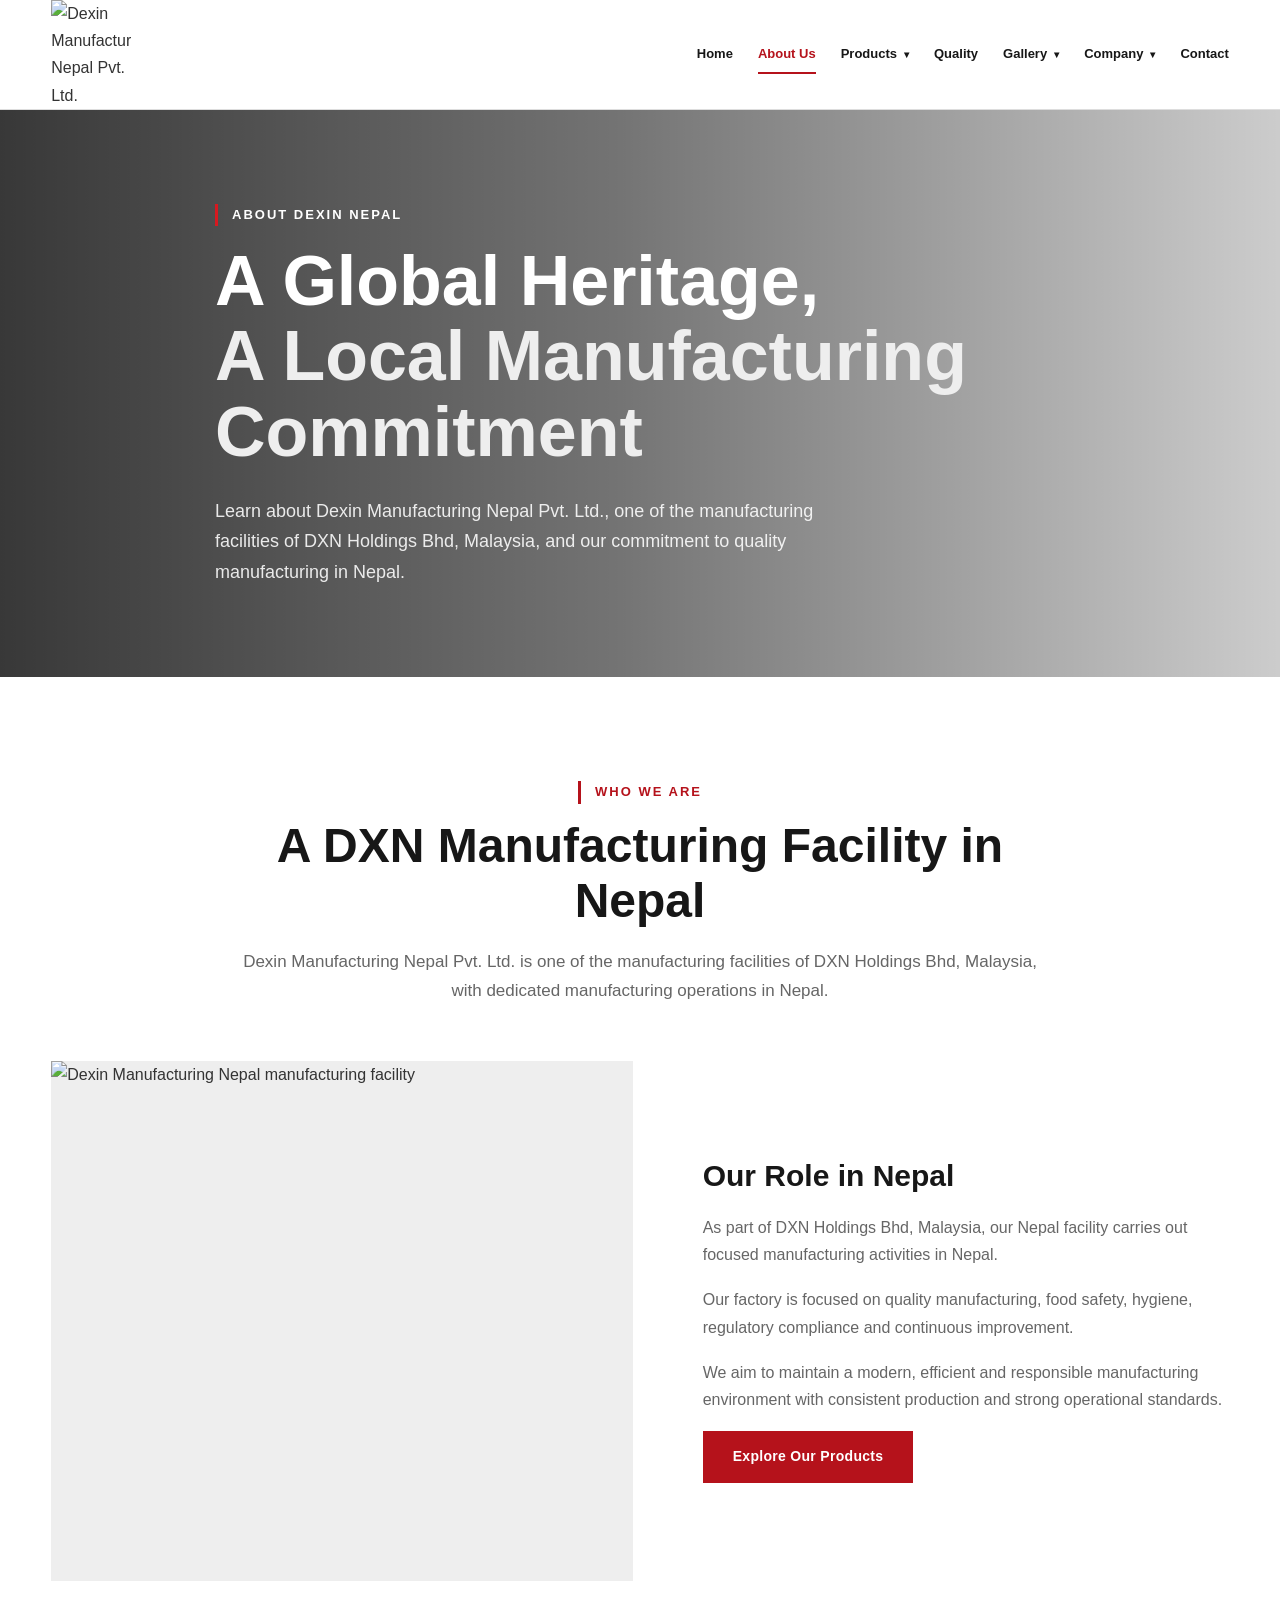
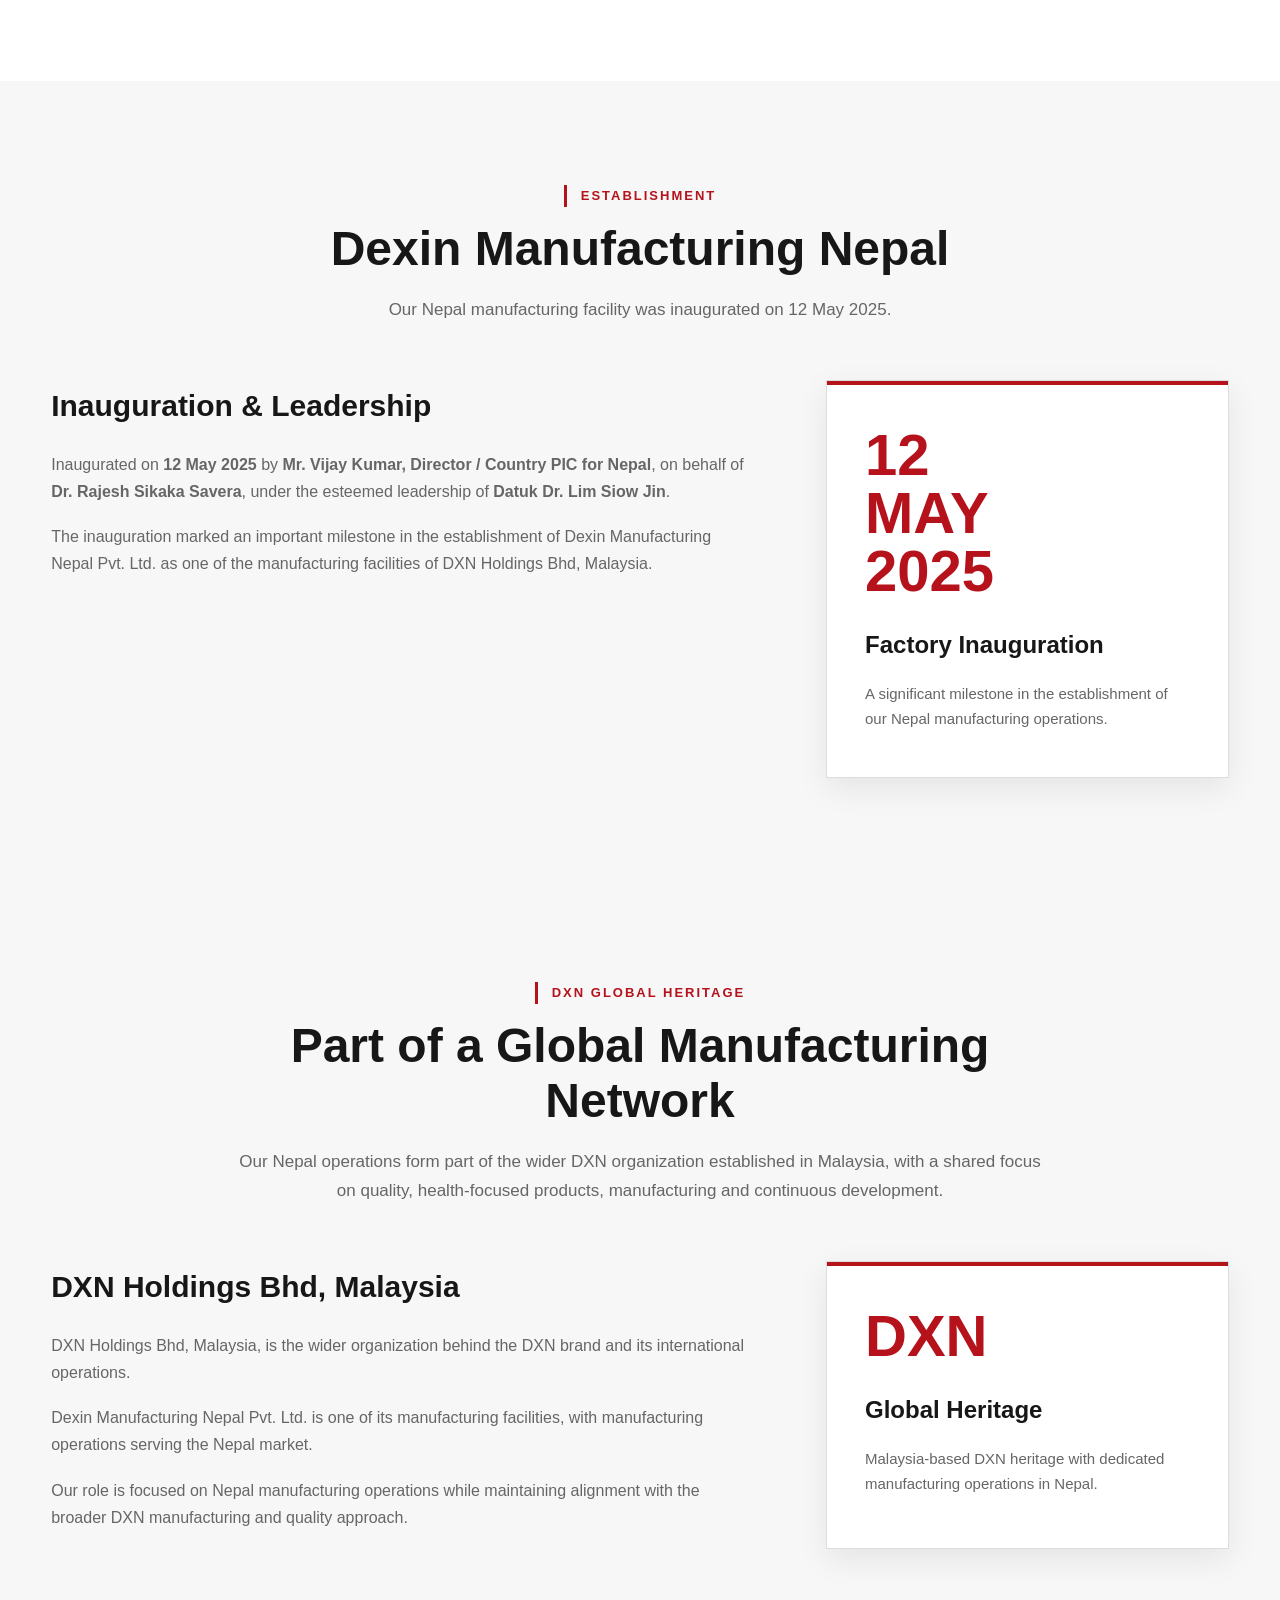
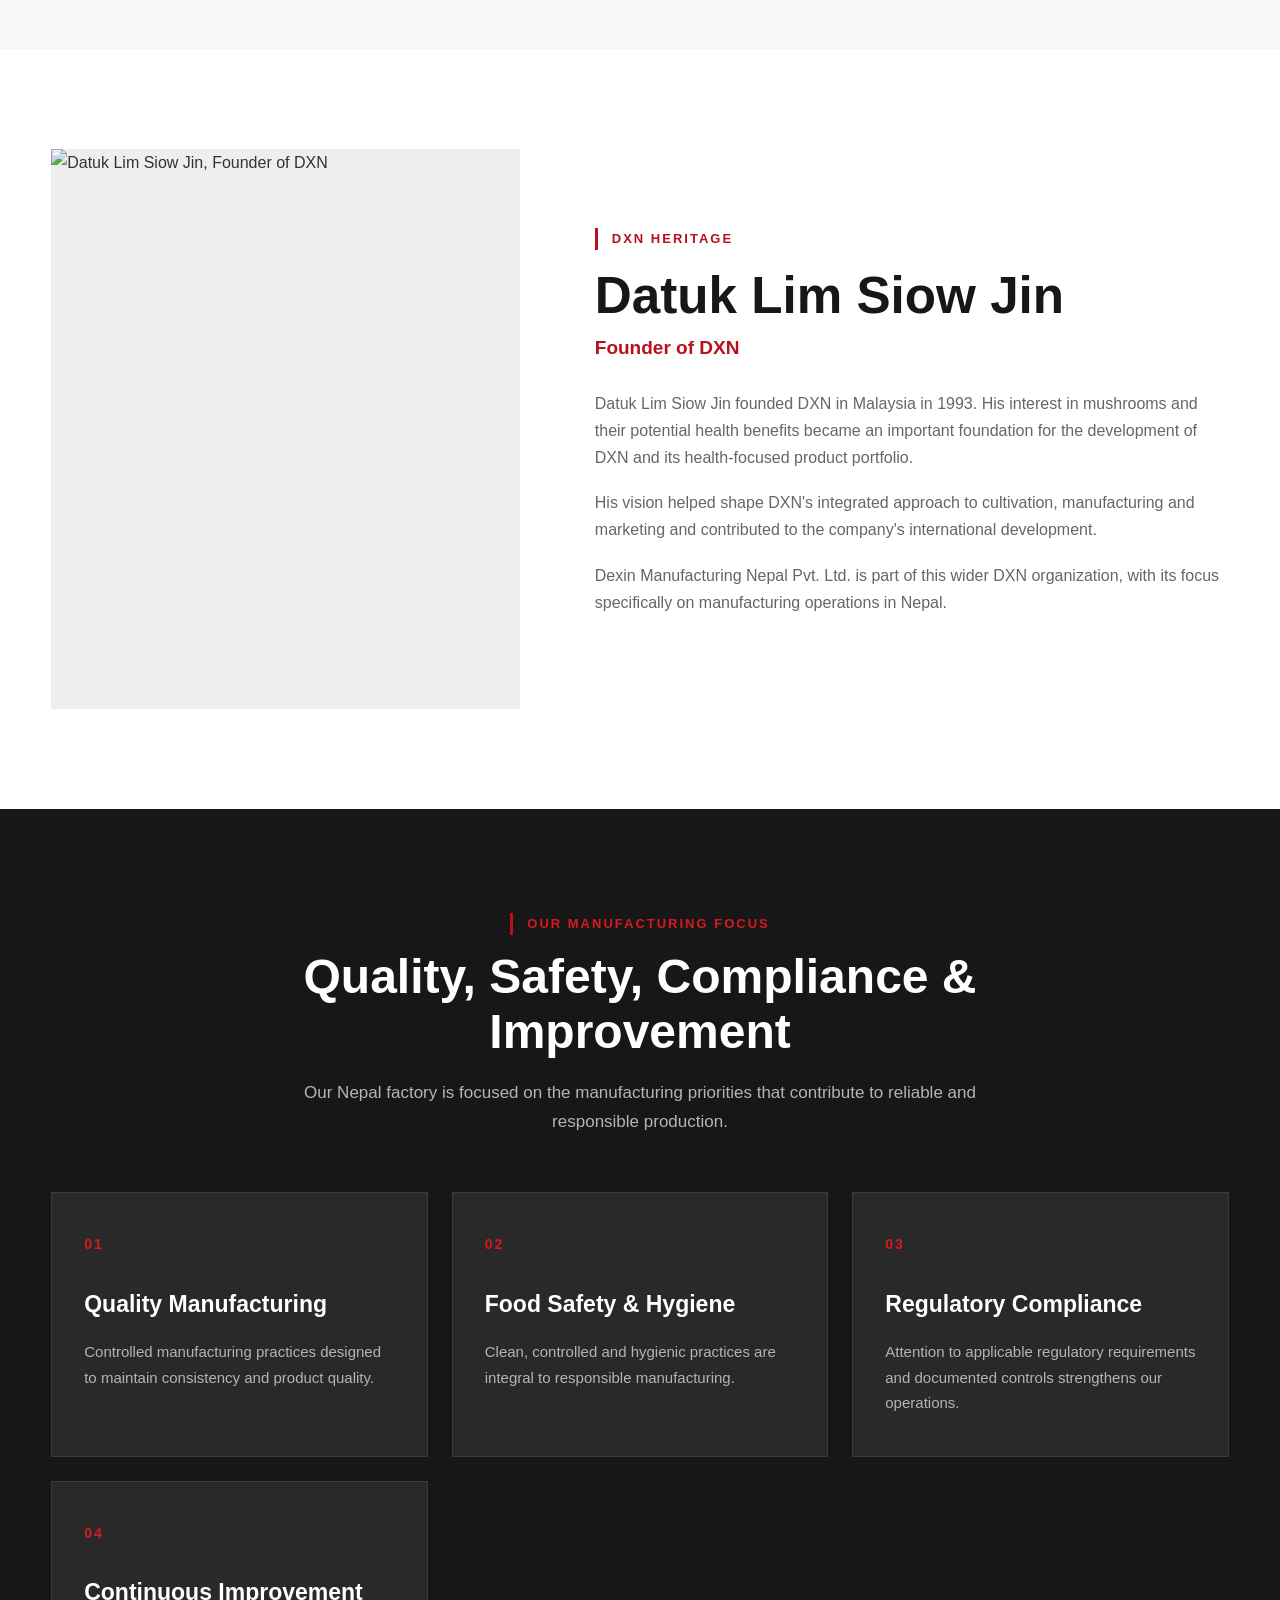
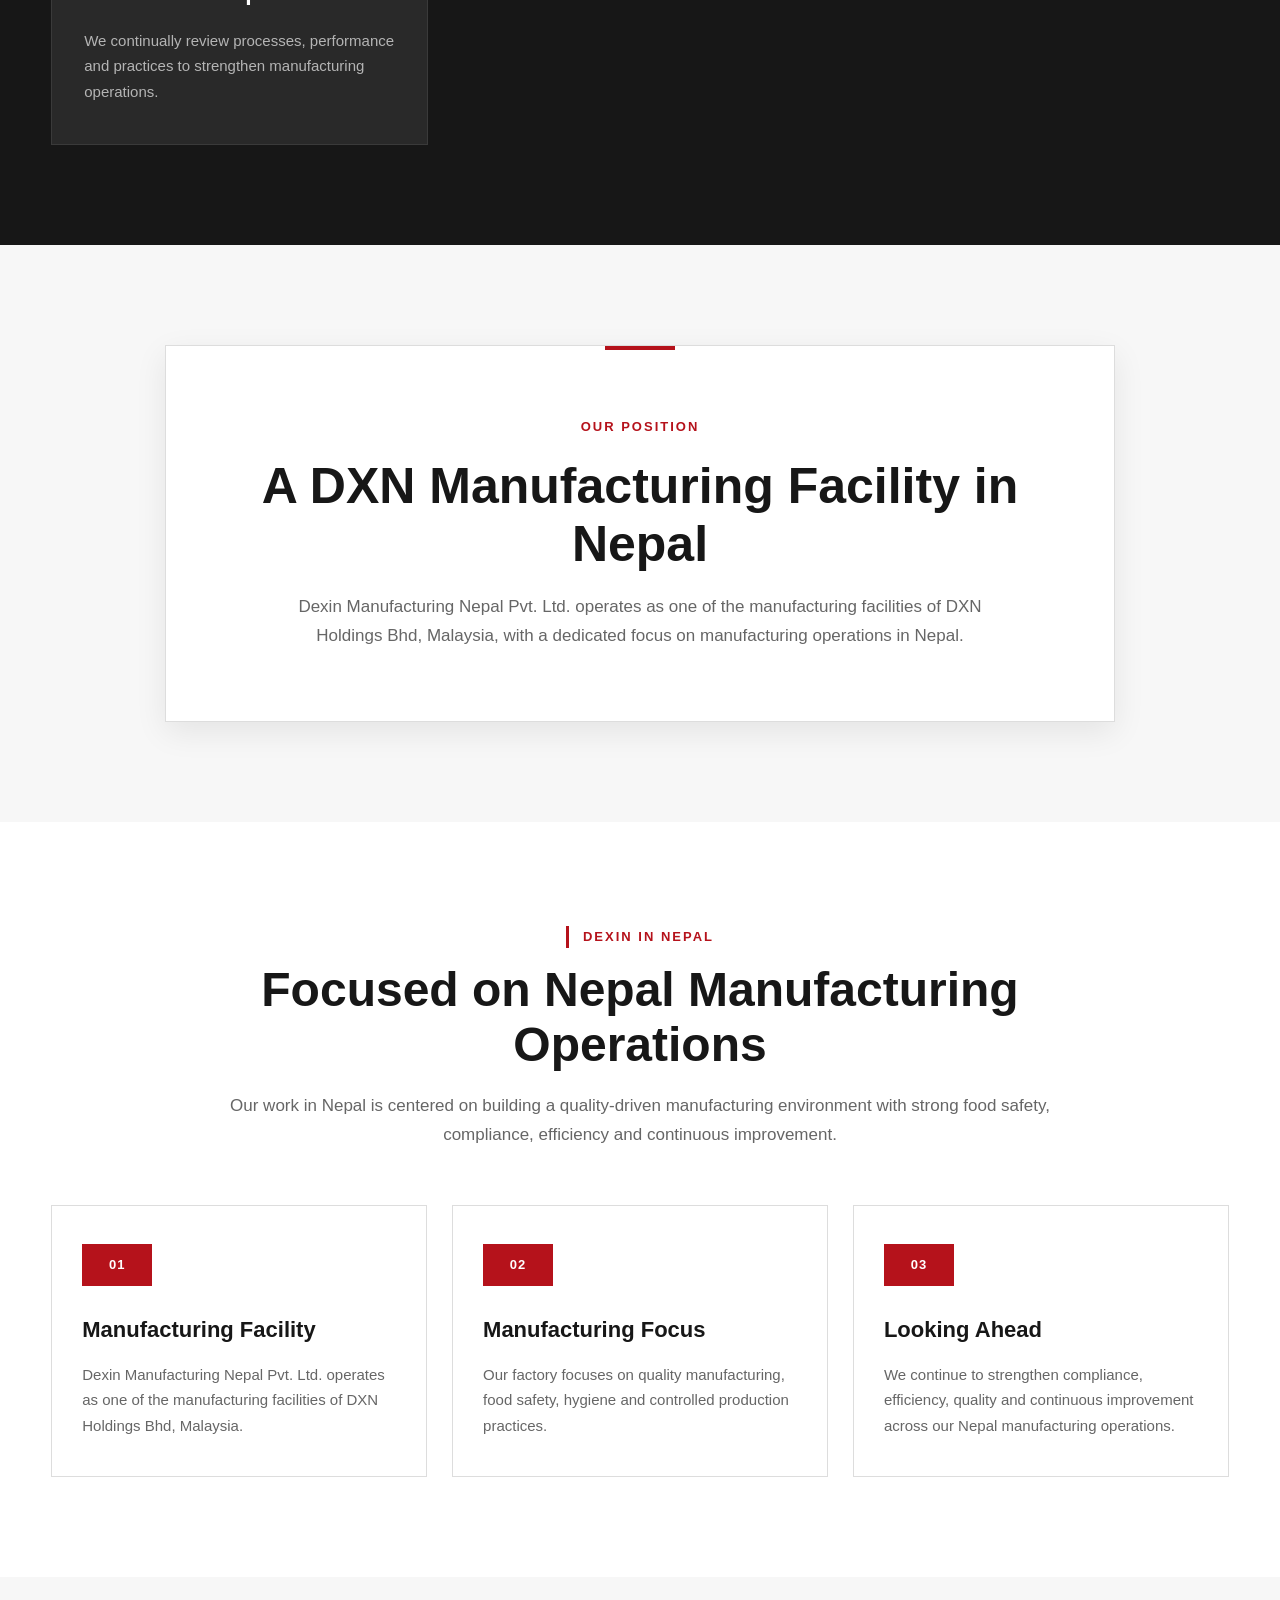
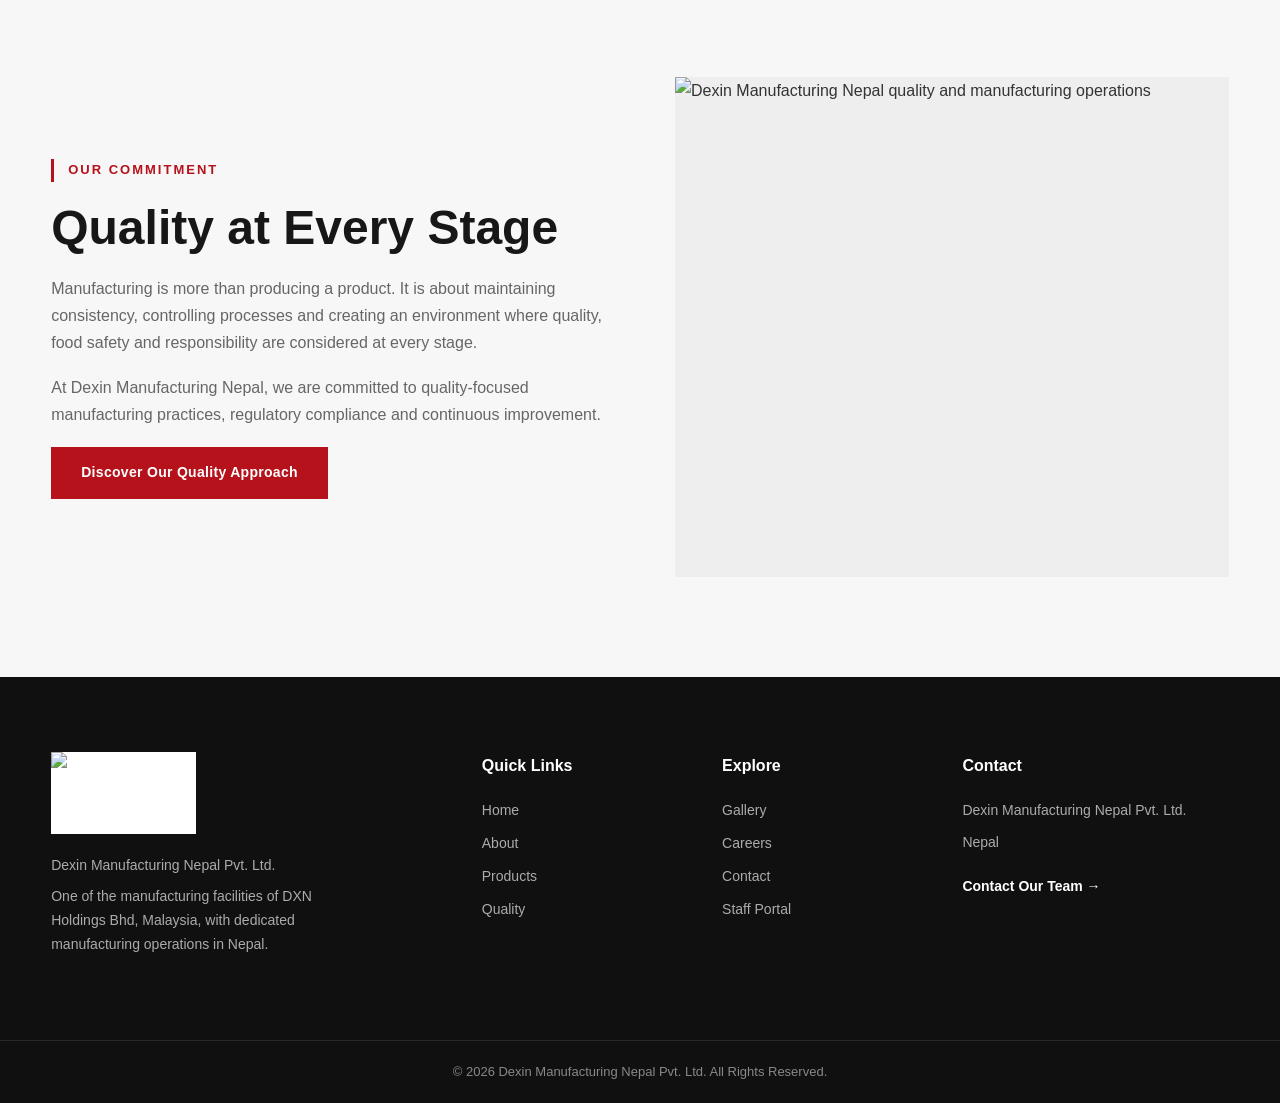
==== about.html @ 7826f164 "Add files via upload" ====
<!DOCTYPE html>
<html lang="en">
<head>
<meta charset="UTF-8">
<meta name="viewport" content="width=device-width, initial-scale=1.0">
<meta name="description" content="Learn about Dexin Manufacturing Nepal Pvt. Ltd., one of the manufacturing facilities of DXN Holdings Bhd, Malaysia, with a focus on quality manufacturing, food safety, hygiene, regulatory compliance and continuous improvement.">
<meta name="keywords" content="Dexin Manufacturing Nepal, DXN Holdings Bhd Malaysia, DXN products Nepal, manufacturing facility Nepal, quality manufacturing, food safety, hygiene, regulatory compliance">
<meta name="author" content="Dexin Manufacturing Nepal Pvt. Ltd.">
<link rel="icon" type="image/png" href="images/logo/dxn-logo.png">
<title>About Us | Dexin Manufacturing Nepal Pvt. Ltd.</title>
<link rel="stylesheet" href="css/style.css">
<link rel="stylesheet" href="css/responsive.css">
<link rel="stylesheet" href="css/products-gallery.css">
</head>
<body>
<header class="site-header">
<div class="container header-container">
<a href="index.html" class="logo"><img src="images/logo/dxn-logo.png" alt="Dexin Manufacturing Nepal Pvt. Ltd."></a>
<nav class="main-nav" id="mainNav" aria-label="Main navigation"></nav>
<button class="menu-toggle" id="menuToggle" aria-label="Open navigation menu" aria-expanded="false" aria-controls="mainNav"><span></span><span></span><span></span></button>
</div>
</header>
<main>
<section class="page-hero"><div class="page-hero-overlay"></div><div class="container page-hero-content"><span class="section-eyebrow">ABOUT DEXIN NEPAL</span><h1>A Global Heritage, <span>A Local Manufacturing Commitment</span></h1><p>Learn about Dexin Manufacturing Nepal Pvt. Ltd., one of the manufacturing facilities of DXN Holdings Bhd, Malaysia, and our commitment to quality manufacturing in Nepal.</p></div></section>
<section class="section about-intro"><div class="container"><div class="section-heading"><span class="section-eyebrow">WHO WE ARE</span><h2>A DXN Manufacturing Facility in Nepal</h2><p>Dexin Manufacturing Nepal Pvt. Ltd. is one of the manufacturing facilities of DXN Holdings Bhd, Malaysia, with dedicated manufacturing operations in Nepal.</p></div><div class="about-intro-grid"><div class="about-image"><img src="images/factory/factory-intro.jpg" alt="Dexin Manufacturing Nepal manufacturing facility"></div><div class="about-content"><h3>Our Role in Nepal</h3><p>As part of DXN Holdings Bhd, Malaysia, our Nepal facility carries out focused manufacturing activities in Nepal.</p><p>Our factory is focused on quality manufacturing, food safety, hygiene, regulatory compliance and continuous improvement.</p><p>We aim to maintain a modern, efficient and responsible manufacturing environment with consistent production and strong operational standards.</p><a href="products.html" class="btn btn-primary">Explore Our Products</a></div></div></div></section>
<section class="section section-light"><div class="container"><div class="section-heading center"><span class="section-eyebrow">ESTABLISHMENT</span><h2>Dexin Manufacturing Nepal</h2><p>Our Nepal manufacturing facility was inaugurated on 12 May 2025.</p></div><div class="about-history-grid"><div class="history-content"><h3>Inauguration &amp; Leadership</h3><p>Inaugurated on <strong>12 May 2025</strong> by <strong>Mr. Vijay Kumar, Director / Country PIC for Nepal</strong>, on behalf of <strong>Dr. Rajesh Sikaka Savera</strong>, under the esteemed leadership of <strong>Datuk Dr. Lim Siow Jin</strong>.</p><p>The inauguration marked an important milestone in the establishment of Dexin Manufacturing Nepal Pvt. Ltd. as one of the manufacturing facilities of DXN Holdings Bhd, Malaysia.</p></div><div class="history-highlight"><div class="history-number">12<br>MAY<br>2025</div><h3>Factory Inauguration</h3><p>A significant milestone in the establishment of our Nepal manufacturing operations.</p></div></div></div></section>
<section class="section section-light"><div class="container"><div class="section-heading center"><span class="section-eyebrow">DXN GLOBAL HERITAGE</span><h2>Part of a Global Manufacturing Network</h2><p>Our Nepal operations form part of the wider DXN organization established in Malaysia, with a shared focus on quality, health-focused products, manufacturing and continuous development.</p></div><div class="about-history-grid"><div class="history-content"><h3>DXN Holdings Bhd, Malaysia</h3><p>DXN Holdings Bhd, Malaysia, is the wider organization behind the DXN brand and its international operations.</p><p>Dexin Manufacturing Nepal Pvt. Ltd. is one of its manufacturing facilities, with manufacturing operations serving the Nepal market.</p><p>Our role is focused on Nepal manufacturing operations while maintaining alignment with the broader DXN manufacturing and quality approach.</p></div><div class="history-highlight"><div class="history-number">DXN</div><h3>Global Heritage</h3><p>Malaysia-based DXN heritage with dedicated manufacturing operations in Nepal.</p></div></div></div></section>
<section class="section founder-section"><div class="container"><div class="founder-grid"><div class="founder-image"><img src="images/factory/founder.jpg" alt="Datuk Lim Siow Jin, Founder of DXN"></div><div class="founder-content"><span class="section-eyebrow">DXN HERITAGE</span><h2>Datuk Lim Siow Jin</h2><h3>Founder of DXN</h3><p>Datuk Lim Siow Jin founded DXN in Malaysia in 1993. His interest in mushrooms and their potential health benefits became an important foundation for the development of DXN and its health-focused product portfolio.</p><p>His vision helped shape DXN's integrated approach to cultivation, manufacturing and marketing and contributed to the company's international development.</p><p>Dexin Manufacturing Nepal Pvt. Ltd. is part of this wider DXN organization, with its focus specifically on manufacturing operations in Nepal.</p></div></div></div></section>
<section class="section section-dark"><div class="container"><div class="section-heading center"><span class="section-eyebrow">OUR MANUFACTURING FOCUS</span><h2>Quality, Safety, Compliance &amp; Improvement</h2><p>Our Nepal factory is focused on the manufacturing priorities that contribute to reliable and responsible production.</p></div><div class="concept-grid"><article class="concept-card"><div class="concept-number">01</div><h3>Quality Manufacturing</h3><p>Controlled manufacturing practices designed to maintain consistency and product quality.</p></article><article class="concept-card"><div class="concept-number">02</div><h3>Food Safety &amp; Hygiene</h3><p>Clean, controlled and hygienic practices are integral to responsible manufacturing.</p></article><article class="concept-card"><div class="concept-number">03</div><h3>Regulatory Compliance</h3><p>Attention to applicable regulatory requirements and documented controls strengthens our operations.</p></article><article class="concept-card"><div class="concept-number">04</div><h3>Continuous Improvement</h3><p>We continually review processes, performance and practices to strengthen manufacturing operations.</p></article></div></div></section>
<section class="section philosophy-section"><div class="container"><div class="philosophy-box"><div class="philosophy-label">OUR POSITION</div><h2>A DXN Manufacturing Facility in Nepal</h2><p>Dexin Manufacturing Nepal Pvt. Ltd. operates as one of the manufacturing facilities of DXN Holdings Bhd, Malaysia, with a dedicated focus on manufacturing operations in Nepal.</p></div></div></section>
<section class="section nepal-section"><div class="container"><div class="section-heading center"><span class="section-eyebrow">DEXIN IN NEPAL</span><h2>Focused on Nepal Manufacturing Operations</h2><p>Our work in Nepal is centered on building a quality-driven manufacturing environment with strong food safety, compliance, efficiency and continuous improvement.</p></div><div class="nepal-grid"><div class="nepal-card"><div class="nepal-icon">01</div><h3>Manufacturing Facility</h3><p>Dexin Manufacturing Nepal Pvt. Ltd. operates as one of the manufacturing facilities of DXN Holdings Bhd, Malaysia.</p></div><div class="nepal-card"><div class="nepal-icon">02</div><h3>Manufacturing Focus</h3><p>Our factory focuses on quality manufacturing, food safety, hygiene and controlled production practices.</p></div><div class="nepal-card"><div class="nepal-icon">03</div><h3>Looking Ahead</h3><p>We continue to strengthen compliance, efficiency, quality and continuous improvement across our Nepal manufacturing operations.</p></div></div></div></section>
<section class="section commitment-section"><div class="container"><div class="commitment-grid"><div class="commitment-content"><span class="section-eyebrow">OUR COMMITMENT</span><h2>Quality at Every Stage</h2><p>Manufacturing is more than producing a product. It is about maintaining consistency, controlling processes and creating an environment where quality, food safety and responsibility are considered at every stage.</p><p>At Dexin Manufacturing Nepal, we are committed to quality-focused manufacturing practices, regulatory compliance and continuous improvement.</p><a href="quality.html" class="btn btn-primary">Discover Our Quality Approach</a></div><div class="commitment-image"><img src="images/quality/quality-main.jpg" alt="Dexin Manufacturing Nepal quality and manufacturing operations"></div></div></div></section>
</main>
<footer class="site-footer"><div class="container footer-grid"><div class="footer-about"><img src="images/logo/dxn-logo.png" alt="Dexin Manufacturing Nepal Pvt. Ltd." class="footer-logo"><p>Dexin Manufacturing Nepal Pvt. Ltd.</p><p>One of the manufacturing facilities of DXN Holdings Bhd, Malaysia, with dedicated manufacturing operations in Nepal.</p></div><div class="footer-links"><h3>Quick Links</h3><a href="index.html">Home</a><a href="about.html">About</a><a href="products.html">Products</a><a href="quality.html">Quality</a></div><div class="footer-links"><h3>Explore</h3><a href="gallery.html">Gallery</a><a href="careers.html">Careers</a><a href="contact.html">Contact</a><a href="staff-portal.html">Staff Portal</a></div><div class="footer-contact"><h3>Contact</h3><p>Dexin Manufacturing Nepal Pvt. Ltd.</p><p>Nepal</p><a href="contact.html">Contact Our Team →</a></div></div><div class="footer-bottom"><div class="container"><p>© <span class="current-year"></span> Dexin Manufacturing Nepal Pvt. Ltd. All Rights Reserved.</p></div></div></footer>
<script src="js/script.js"></script>
</body>
</html>
---- css/style.css ----
/* =========================================================
   DXN MANUFACTURING NEPAL
   MAIN STYLESHEET
========================================================= */


/* =========================================================
   1. ROOT / GLOBAL VARIABLES
========================================================= */

:root {
    --primary: #b5121b;
    --primary-dark: #8f0e15;
    --primary-light: #d71920;

    --dark: #171717;
    --dark-soft: #292929;

    --text: #333333;
    --text-light: #666666;

    --white: #ffffff;
    --off-white: #f7f7f7;
    --light-gray: #eeeeee;
    --border: #dddddd;

    --container-width: 1200px;

    --transition: 0.3s ease;

    --shadow: 0 10px 30px rgba(0, 0, 0, 0.08);
    --shadow-hover: 0 15px 40px rgba(0, 0, 0, 0.14);
}


/* =========================================================
   2. RESET
========================================================= */

* {
    margin: 0;
    padding: 0;
    box-sizing: border-box;
}
html {
    scroll-behavior: smooth;
}
body {
    font-family: Arial, Helvetica, sans-serif;
    color: var(--text);
    background: var(--white);
    line-height: 1.7;
    overflow-x: hidden;
}
img {
    max-width: 100%;
    display: block;
}
a {
    text-decoration: none;
    color: inherit;
}
button,
input,
textarea,
select {
    font: inherit;
}
button {
    cursor: pointer;
}
ul {
    list-style: none;
}

/* =========================================================
   3. COMMON LAYOUT
========================================================= */
.container {
    width: min(92%, var(--container-width));
    margin: 0 auto;
}
.section {
    padding: 100px 0;
}
.section-light {
    background: var(--off-white);
}

/* =========================================================
   4. SECTION HEADINGS
========================================================= */

.section-label {
    display: inline-block;
    margin-bottom: 12px;
    color: var(--primary);
    font-size: 13px;
    font-weight: 700;
    letter-spacing: 2px;
    text-transform: uppercase;
}
.section-heading {
    max-width: 750px;
    margin: 0 auto 55px;
    text-align: center;
}
.section-heading h2,
.section-content h2 {
    margin-bottom: 20px;
    color: var(--dark);
    font-size: clamp(32px, 4vw, 48px);
    line-height: 1.15;
    font-weight: 700;
}
.section-heading p {
    color: var(--text-light);
    font-size: 17px;
}


/* =========================================================
   5. BUTTONS
========================================================= */

.btn {
    display: inline-flex;
    align-items: center;
    justify-content: center;
    min-height: 52px;
    padding: 0 28px;
    border: 2px solid transparent;
    font-size: 14px;
    font-weight: 700;
    letter-spacing: 0.3px;
    transition: var(--transition);
}

.btn-primary {
    background: var(--primary);
    color: var(--white);
}
.btn-primary:hover {
    background: var(--primary-dark);
    transform: translateY(-2px);
}
.btn-outline {
    border-color: var(--white);
    color: var(--white);
}
.btn-outline:hover {
    background: var(--white);
    color: var(--dark);
    transform: translateY(-2px);
}
.text-link {
    display: inline-block;
    margin-top: 20px;
    color: var(--primary);
    font-weight: 700;
    transition: var(--transition);
}
.text-link:hover {
    color: var(--primary-dark);
    transform: translateX(4px);
}

/* =========================================================
   6. HEADER
========================================================= */
.site-header {
    position: sticky;
    top: 0;
    z-index: 1000;
    background: var(--white);
    border-bottom: 1px solid var(--border);
    transition: var(--transition);
}

.header-container {
    min-height: 82px;
    display: flex;
    align-items: center;
    justify-content: space-between;
    gap: 30px;
}
.logo {
    display: flex;
    align-items: center;
    flex-shrink: 0;
}
.logo img {
    width: 80px;
    height: auto;
}

/* =========================================================
   7. NAVIGATION
========================================================= */

.main-nav {
    display: flex;
    align-items: center;
    gap: 25px;
}

.main-nav a {
    position: relative;
    padding: 29px 0;
    color: var(--dark);
    font-size: 13px;
    font-weight: 600;
    transition: var(--transition);
}

.main-nav a::after {
    content: "";
    position: absolute;
    left: 0;
    bottom: 20px;
    width: 0;
    height: 2px;
    background: var(--primary);
    transition: var(--transition);
}

.main-nav a:hover,
.main-nav a.active {
    color: var(--primary);
}
.main-nav a:hover::after,
.main-nav a.active::after {
    width: 100%;
}


/* =========================================================
   8. MOBILE MENU BUTTON
========================================================= */

.menu-toggle {
    display: none;
    width: 44px;
    height: 44px;
    border: none;
    background: transparent;
}

.menu-toggle span {
    display: block;
    width: 25px;
    height: 2px;
    margin: 5px auto;
    background: var(--dark);
    transition: var(--transition);
}

/* =========================================================
   9. HERO
========================================================= */

.hero {
    position: relative;
    min-height: 700px;
    display: flex;
    align-items: center;
    background-image:
        url("../images/hero/factory-main.png");
    background-size: cover;
    background-position: center;
    color: var(--white);
}

.hero-overlay {
    position: absolute;
    inset: 0;
    background:
        linear-gradient(
            90deg,
            rgba(0, 0, 0, 0.78) 0%,
            rgba(0, 0, 0, 0.52) 45%,
            rgba(0, 0, 0, 0.18) 100%
        );
}

.hero-content {
    position: relative;
    z-index: 1;
    padding: 80px 0;
    max-width: 800px;
}
.hero-label {
    display: inline-block;
    margin-bottom: 20px;
    padding-left: 15px;
    border-left: 3px solid var(--primary-light);
    font-size: 14px;
    font-weight: 700;
    letter-spacing: 2px;
}

.hero h1 {
    margin-bottom: 25px;
    font-size: clamp(42px, 6vw, 72px);
    line-height: 1.08;
    font-weight: 700;
}

.hero h1 span {
    color: #f1f1f1;
}

.hero p {
    max-width: 650px;
    margin-bottom: 35px;
    color: rgba(255, 255, 255, 0.88);
    font-size: 18px;
}
.hero-buttons {
    display: flex;
    flex-wrap: wrap;
    gap: 15px;
}

/* =========================================================
   10. INTRODUCTION
========================================================= */

.intro-grid {
    display: grid;
    grid-template-columns: 1fr 1fr;
    gap: 70px;
    align-items: center;
}
.section-image {
    overflow: hidden;
}
.section-image img {
    width: 100%;
    height: 520px;

    object-fit: cover;

    transition: transform 0.6s ease;
}

.section-image:hover img {
    transform: scale(1.03);
}

.section-content p {
    margin-bottom: 18px;
    color: var(--text-light);
    font-size: 16px;
}

/* =========================================================
   11. MANUFACTURING FEATURES
========================================================= */

.feature-grid {
    display: grid;
    grid-template-columns: repeat(4, 1fr);
    gap: 22px;
}

.feature-card {
    padding: 35px 28px;
    background: var(--white);
    border: 1px solid var(--border);
    transition: var(--transition);
}

.feature-card:hover {
    transform: translateY(-6px);
    border-color: var(--primary);
    box-shadow: var(--shadow-hover);
}

.feature-icon {
    margin-bottom: 25px;
    color: var(--primary);
    font-size: 15px;
    font-weight: 700;
}

.feature-card h3 {
    margin-bottom: 12px;
    color: var(--dark);
    font-size: 20px;
}

.feature-card p {
    color: var(--text-light);
    font-size: 14px;
}

.center-button {
    margin-top: 45px;
    text-align: center;
}


/* =========================================================
   12. QUALITY
========================================================= */

.quality-grid {
    display: grid;
    grid-template-columns: 1fr 1fr;
    gap: 70px;
    align-items: center;
}

.quality-list {
    margin-top: 25px;
}

.quality-list li {
    display: flex;
    align-items: center;
    gap: 12px;
    margin-bottom: 14px;
    color: var(--dark);
    font-weight: 500;
}

.quality-list li span {
    display: inline-flex;
    align-items: center;
    justify-content: center;
    width: 24px;
    height: 24px;
    background: var(--primary);
    color: var(--white);
    font-size: 12px;
    font-weight: 700;
}


/* =========================================================
   13. SUSTAINABILITY
========================================================= */

.sustainability-preview {
    position: relative;
    min-height: 520px;
    display: flex;
    align-items: center;

    background-image:
        url("../images/sustainability/sustainability.png");
    background-size: cover;
    background-position: center;
    color: var(--white);
}
.sustainability-overlay {
    position: absolute;
    inset: 0;
    background:
        linear-gradient(
            90deg,
            rgba(0, 0, 0, 0.75),
            rgba(0, 0, 0, 0.35)
        );
}
.sustainability-content {
    position: relative;
    z-index: 1;
    max-width: 700px;
}
.sustainability-content .section-label {
    color: #ffffff;
}
.sustainability-content h2 {
    margin-bottom: 20px;
    font-size: clamp(35px, 5vw, 58px);
    line-height: 1.1;
}
.sustainability-content p {
    max-width: 600px;
    margin-bottom: 30px;
    color: rgba(255, 255, 255, 0.88);
    font-size: 17px;
}

/* =========================================================
   14. PRODUCTS
========================================================= */

.product-grid {
    display: grid;
    grid-template-columns: repeat(3, 1fr);
    gap: 25px;
}

.product-card {
    overflow: hidden;
    background: var(--white);
    border: 1px solid var(--border);
    transition: var(--transition);
}

.product-card:hover {
    transform: translateY(-5px);
    box-shadow: var(--shadow-hover);
}

.product-card > img {
    width: 100%;
    height: 280px;
    object-fit: cover;
}

.product-card-content {
    padding: 28px;
}

.product-card-content h3 {
    margin-bottom: 10px;
    color: var(--dark);
    font-size: 21px;
}

.product-card-content p {
    margin-bottom: 15px;
    color: var(--text-light);
    font-size: 14px;
}

.product-card-content a {
    color: var(--primary);
    font-size: 14px;
    font-weight: 700;
}


/* =========================================================
   15. CALL TO ACTION
========================================================= */

.cta-section {
    padding: 70px 0;
    background: var(--dark);
    color: var(--white);
}
.cta-content {
    display: flex;
    align-items: center;
    justify-content: space-between;
    gap: 40px;
}

.cta-content .section-label {
    color: #ffffff;
}
.cta-content h2 {
    margin-bottom: 10px;
    font-size: clamp(28px, 4vw, 42px);
    line-height: 1.15;
}

.cta-content p {
    max-width: 650px;
    color: rgba(255, 255, 255, 0.7);
}


/* =========================================================
   16. FOOTER
========================================================= */

.site-footer {
    background: #101010;
    color: var(--white);
}

.footer-grid {
    display: grid;
    grid-template-columns: 2fr 1fr 1fr 1.4fr;
    gap: 50px;
    padding: 75px 0;
}

.footer-logo {
    width: 145px;
    margin-bottom: 20px;
    background: var(--white);
}
.footer-about p {
    max-width: 300px;
    margin-bottom: 8px;
    color: rgba(255, 255, 255, 0.65);
    font-size: 14px;
}

.footer-grid h3 {
    margin-bottom: 20px;
    font-size: 16px;
}
.footer-links a {
    display: block;
    margin-bottom: 9px;
    color: rgba(255, 255, 255, 0.65);
    font-size: 14px;
    transition: var(--transition);
}
.footer-links a:hover {
    color: var(--white);
    transform: translateX(3px);
}
.footer-contact p {
    margin-bottom: 8px;
    color: rgba(255, 255, 255, 0.65);
    font-size: 14px;
}

.footer-contact a {
    display: inline-block;
    margin-top: 12px;
    color: var(--white);
    font-size: 14px;
    font-weight: 700;
}

.footer-bottom {
    padding: 20px 0;
    border-top: 1px solid rgba(255, 255, 255, 0.1);
    text-align: center;
}

.footer-bottom p {
    color: rgba(255, 255, 255, 0.5);
    font-size: 13px;
}


/* =========================================================
   17. ACCESSIBILITY
========================================================= */

a:focus-visible,
button:focus-visible {
    outline: 3px solid rgba(181, 18, 27, 0.35);
    outline-offset: 3px;
}


/* =========================================================
   18. SELECTION
========================================================= */

::selection {
    background: var(--primary);
    color: var(--white);
}


/* =========================================================
   END OF MAIN STYLESHEET
========================================================= */
/* Mobile menu animation */

.menu-toggle.open span:nth-child(1) {
    transform: translateY(7px) rotate(45deg);
}

.menu-toggle.open span:nth-child(2) {
    opacity: 0;
}

.menu-toggle.open span:nth-child(3) {
    transform: translateY(-7px) rotate(-45deg);
}


/* Header shadow after scrolling */

.site-header.scrolled {
    box-shadow: 0 5px 20px rgba(0, 0, 0, 0.08);
}
/* =========================================================
   DEXIN MANUFACTURING NEPAL
   ABOUT PAGE STYLESHEET
========================================================= */


/* =========================================================
   1. ABOUT PAGE HERO
========================================================= */

.page-hero {
    position: relative;
    min-height: 560px;
    display: flex;
    align-items: center;

    background-image:
        url("../images/factory/factory-intro.jpg");

    background-size: cover;
    background-position: center;

    color: var(--white);
}

.page-hero-overlay {
    position: absolute;
    inset: 0;

    background:
        linear-gradient(
            90deg,
            rgba(0, 0, 0, 0.78) 0%,
            rgba(0, 0, 0, 0.55) 48%,
            rgba(0, 0, 0, 0.20) 100%
        );
}

.page-hero-content {
    position: relative;
    z-index: 1;

    max-width: 850px;
    padding: 90px 0;
}

.section-eyebrow {
    display: inline-block;

    margin-bottom: 18px;
    padding-left: 14px;

    border-left: 3px solid var(--primary);

    color: var(--primary);

    font-size: 13px;
    font-weight: 700;

    letter-spacing: 2px;
    text-transform: uppercase;
}

.page-hero .section-eyebrow {
    color: var(--white);
    border-left-color: var(--primary-light);
}

.page-hero h1 {
    margin-bottom: 25px;

    max-width: 850px;

    font-size: clamp(42px, 6vw, 70px);
    line-height: 1.08;
    font-weight: 700;
}

.page-hero h1 span {
    display: block;
    color: #eeeeee;
}

.page-hero p {
    max-width: 650px;

    color: rgba(255, 255, 255, 0.88);

    font-size: 18px;
    line-height: 1.7;
}


/* =========================================================
   2. COMMON ABOUT HEADINGS
========================================================= */

.about-intro .section-heading,
.section-light .section-heading,
.nepal-section .section-heading {
    max-width: 820px;
}

.section-heading.center {
    text-align: center;
    margin-left: auto;
    margin-right: auto;
}

.section-heading .section-eyebrow {
    margin-bottom: 14px;
}

.section-heading h2 {
    margin-bottom: 20px;
}


/* =========================================================
   3. WHO WE ARE
========================================================= */

.about-intro-grid {
    display: grid;

    grid-template-columns: 1.05fr 0.95fr;

    gap: 70px;

    align-items: center;
}

.about-image {
    overflow: hidden;
}

.about-image img {
    width: 100%;
    height: 520px;

    object-fit: cover;

    transition: transform 0.6s ease;
}

.about-image:hover img {
    transform: scale(1.03);
}

.about-content h3 {
    margin-bottom: 20px;

    color: var(--dark);

    font-size: 30px;
    line-height: 1.2;
}

.about-content p {
    margin-bottom: 18px;

    color: var(--text-light);

    font-size: 16px;
}


/* =========================================================
   4. GLOBAL HERITAGE
========================================================= */

.about-history-grid {
    display: grid;

    grid-template-columns: 1.4fr 0.8fr;

    gap: 70px;

    align-items: stretch;
}

.history-content h3 {
    margin-bottom: 20px;

    color: var(--dark);

    font-size: 30px;
}

.history-content p {
    margin-bottom: 18px;

    color: var(--text-light);

    font-size: 16px;
}

.history-highlight {
    position: relative;

    padding: 45px 38px;

    background: var(--white);

    border: 1px solid var(--border);

    box-shadow: var(--shadow);

    overflow: hidden;
}

.history-highlight::before {
    content: "";

    position: absolute;

    top: 0;
    left: 0;

    width: 100%;
    height: 4px;

    background: var(--primary);
}

.history-number {
    margin-bottom: 25px;

    color: var(--primary);

    font-size: 58px;
    line-height: 1;

    font-weight: 700;
}

.history-highlight h3 {
    margin-bottom: 15px;

    color: var(--dark);

    font-size: 24px;
}

.history-highlight p {
    color: var(--text-light);

    font-size: 15px;
}


/* =========================================================
   5. FOUNDER
========================================================= */

.founder-section {
    background: var(--white);
}

.founder-grid {
    display: grid;

    grid-template-columns: 0.85fr 1.15fr;

    gap: 75px;

    align-items: center;
}

.founder-image {
    overflow: hidden;

    background: var(--off-white);
}

.founder-image img {
    width: 100%;
    height: 560px;

    object-fit: cover;

    transition: transform 0.6s ease;
}

.founder-image:hover img {
    transform: scale(1.03);
}

.founder-content h2 {
    margin-bottom: 8px;

    color: var(--dark);

    font-size: clamp(35px, 4vw, 52px);
    line-height: 1.1;
}

.founder-content h3 {
    margin-bottom: 25px;

    color: var(--primary);

    font-size: 19px;
    font-weight: 600;
}

.founder-content p {
    margin-bottom: 18px;

    color: var(--text-light);

    font-size: 16px;
}


/* =========================================================
   6. DEXIN CONCEPT
========================================================= */

.section-dark {
    background: var(--dark);

    color: var(--white);
}

.section-dark .section-eyebrow {
    color: var(--primary-light);
}

.section-dark .section-heading h2 {
    color: var(--white);
}

.section-dark .section-heading p {
    color: rgba(255, 255, 255, 0.68);
}

.concept-grid {
    display: grid;

    grid-template-columns: repeat(3, 1fr);

    gap: 24px;
}

.concept-card {
    position: relative;

    padding: 40px 32px;

    background: var(--dark-soft);

    border: 1px solid rgba(255, 255, 255, 0.08);

    transition: var(--transition);
}

.concept-card:hover {
    transform: translateY(-7px);

    border-color: var(--primary);

    box-shadow: var(--shadow-hover);
}

.concept-number {
    margin-bottom: 28px;

    color: var(--primary-light);

    font-size: 14px;
    font-weight: 700;

    letter-spacing: 2px;
}

.concept-card h3 {
    margin-bottom: 15px;

    color: var(--white);

    font-size: 23px;
}

.concept-card p {
    color: rgba(255, 255, 255, 0.65);

    font-size: 15px;
}


/* =========================================================
   7. PHILOSOPHY
========================================================= */

.philosophy-section {
    background: var(--off-white);
}

.philosophy-box {
    position: relative;

    max-width: 950px;

    margin: 0 auto;

    padding: 70px 65px;

    text-align: center;

    background: var(--white);

    border: 1px solid var(--border);

    box-shadow: var(--shadow);
}

.philosophy-box::before {
    content: "";

    position: absolute;

    top: 0;
    left: 50%;

    width: 70px;
    height: 4px;

    transform: translateX(-50%);

    background: var(--primary);
}

.philosophy-label {
    margin-bottom: 20px;

    color: var(--primary);

    font-size: 13px;
    font-weight: 700;

    letter-spacing: 2px;
}

.philosophy-box h2 {
    margin-bottom: 20px;

    color: var(--dark);

    font-size: clamp(34px, 4vw, 50px);
    line-height: 1.15;
}

.philosophy-box p {
    max-width: 700px;

    margin: 0 auto;

    color: var(--text-light);

    font-size: 17px;
}


/* =========================================================
   8. DEXIN IN NEPAL
========================================================= */

.nepal-section {
    background: var(--white);
}

.nepal-grid {
    display: grid;

    grid-template-columns: repeat(3, 1fr);

    gap: 25px;
}

.nepal-card {
    padding: 38px 30px;

    background: var(--white);

    border: 1px solid var(--border);

    transition: var(--transition);
}

.nepal-card:hover {
    transform: translateY(-6px);

    border-color: var(--primary);

    box-shadow: var(--shadow-hover);
}

.nepal-icon {
    display: inline-flex;

    align-items: center;
    justify-content: center;

    min-width: 70px;
    height: 42px;

    margin-bottom: 25px;
    padding: 0 12px;

    background: var(--primary);

    color: var(--white);

    font-size: 13px;
    font-weight: 700;

    letter-spacing: 1px;
}

.nepal-card h3 {
    margin-bottom: 13px;

    color: var(--dark);

    font-size: 22px;
}

.nepal-card p {
    color: var(--text-light);

    font-size: 15px;
}


/* =========================================================
   9. MANUFACTURING COMMITMENT
========================================================= */

.commitment-section {
    background: var(--off-white);
}

.commitment-grid {
    display: grid;

    grid-template-columns: 1fr 1fr;

    gap: 70px;

    align-items: center;
}

.commitment-content h2 {
    margin-bottom: 20px;

    color: var(--dark);

    font-size: clamp(34px, 4vw, 48px);

    line-height: 1.15;
}

.commitment-content p {
    margin-bottom: 18px;

    color: var(--text-light);

    font-size: 16px;
}

.commitment-image {
    overflow: hidden;
}

.commitment-image img {
    width: 100%;
    height: 500px;

    object-fit: cover;

    transition: transform 0.6s ease;
}

.commitment-image:hover img {
    transform: scale(1.03);
}


/* =========================================================
   10. ABOUT CTA
========================================================= */

.about-intro + .section {
    /* Keeps section spacing independent */
}

.cta-section {
    background: var(--dark);
}

.cta-inner {
    display: flex;

    align-items: center;
    justify-content: space-between;

    gap: 50px;

    padding-top: 70px;
    padding-bottom: 70px;
}

.cta-inner h2 {
    margin-bottom: 12px;

    color: var(--white);

    font-size: clamp(30px, 4vw, 44px);

    line-height: 1.15;
}

.cta-inner p {
    max-width: 650px;

    color: rgba(255, 255, 255, 0.68);

    font-size: 16px;
}

.cta-actions {
    display: flex;

    flex-wrap: wrap;

    gap: 15px;

    flex-shrink: 0;
}


/* =========================================================
   11. ABOUT FOOTER
========================================================= */

.about-page .site-footer {
    margin-top: 0;
}


/* =========================================================
   12. IMAGE FALLBACK
========================================================= */

.about-image img,
.founder-image img,
.commitment-image img {
    background: var(--light-gray);
}


/* =========================================================
   13. FOCUS / ACCESSIBILITY
========================================================= */

.page-hero a:focus-visible,
.about-content a:focus-visible,
.commitment-content a:focus-visible {
    outline: 3px solid rgba(181, 18, 27, 0.35);
    outline-offset: 4px;
}
---- css/responsive.css ----
/* =========================================================
   DXN MANUFACTURING NEPAL
   RESPONSIVE STYLESHEET
========================================================= */

/* =========================================================
   LARGE TABLETS / SMALL DESKTOP
   1200px and below
========================================================= */

@media (max-width: 1200px) {
    .main-nav {
        gap: 18px;
    }
    .main-nav a {
        font-size: 12px;
    }
    .feature-grid {
        grid-template-columns: repeat(2, 1fr);
    }
}

/* =========================================================
   TABLETS
   992px and below
========================================================= */

@media (max-width: 992px) {

    .section {
        padding: 80px 0;
    }

    /* ---------- Header ---------- */

    .header-container {
        min-height: 72px;
    }
    .logo img {
        width: 130px;
    }
    .menu-toggle {
        display: block;
        position: relative;
        z-index: 1001;
    }
    .main-nav {
        position: fixed;
        top: 72px;
        right: -100%;
        width: min(320px, 85%);
        height: calc(100vh - 72px);
        padding: 30px;
        display: flex;
        flex-direction: column;
        align-items: flex-start;
        gap: 0;
        background: var(--white);
        box-shadow: -10px 0 30px rgba(0, 0, 0, 0.1);
        transition: right 0.35s ease;
        overflow-y: auto;
    }
    .main-nav.active {
        right: 0;
    }
    .main-nav a {
        width: 100%;
        padding: 15px 0;
        border-bottom: 1px solid var(--border);
        font-size: 14px;
    }
    .main-nav a::after {
        display: none;
    }

    /* ---------- Hero ---------- */

    .hero {
        min-height: 620px;
    }
    .hero-content {
        max-width: 700px;
    }
    .hero h1 {
        font-size: clamp(40px, 6vw, 60px);
    }

    /* ---------- Introduction ---------- */

    .intro-grid {
        grid-template-columns: 1fr;
        gap: 45px;
    }
    .section-image img {
        height: 450px;
    }

    /* ---------- Quality ---------- */

    .quality-grid {
        grid-template-columns: 1fr;
        gap: 45px;
    }
    .quality-grid .section-image {
        order: -1;
    }

    /* ---------- Products ---------- */

    .product-grid {
        grid-template-columns: repeat(2, 1fr);
    }

    /* ---------- Footer ---------- */

    .footer-grid {
        grid-template-columns: repeat(2, 1fr);
        gap: 40px;
    }
}

/* =========================================================
   MOBILE LANDSCAPE / SMALL TABLETS
   768px and below
========================================================= */

@media (max-width: 768px) {

    .section {
        padding: 65px 0;
    }
    /* ---------- Hero ---------- */
    .hero {
        min-height: 580px;
        background-position: center;
    }
    .hero-content {
        padding: 60px 0;
    }
    .hero-label {
        font-size: 12px;
    }
    .hero h1 {
        font-size: clamp(36px, 9vw, 52px);
    }
    .hero p {
        font-size: 16px;
    }
    .hero-buttons {
        flex-direction: column;
        align-items: flex-start;
    }
    .hero-buttons .btn {
        width: 100%;
        max-width: 320px;
    }

    /* ---------- Section headings ---------- */
    .section-heading {
        margin-bottom: 40px;
    }
    .section-heading h2,
    .section-content h2 {
        font-size: 34px;
    }

    /* ---------- Feature cards ---------- */

    .feature-grid {
        grid-template-columns: 1fr 1fr;
    }

    .feature-card {
        padding: 28px 22px;
    }

    /* ---------- Sustainability ---------- */

    .sustainability-preview {
        min-height: 450px;
    }

    .sustainability-content h2 {
        font-size: 42px;
    }


    /* ---------- Products ---------- */

    .product-grid {
        grid-template-columns: 1fr 1fr;
    }

    .product-card > img {
        height: 230px;
    }


    /* ---------- CTA ---------- */

    .cta-content {
        flex-direction: column;
        align-items: flex-start;
    }

}
/* =========================================================
   ABOUT PAGE RESPONSIVE
========================================================= */

/* =========================================================
   TABLET / SMALL DESKTOP
   992px and below
========================================================= */

@media (max-width: 992px) {

    /* Page Hero */
    .page-hero {
        min-height: 500px;
    }

    .page-hero-content {
        max-width: 700px;
    }

    .page-hero-content h1 {
        font-size: clamp(42px, 6vw, 58px);
    }

    /* About Intro */
    .about-intro-grid {
        grid-template-columns: 1fr;
        gap: 40px;
    }

    .about-image {
        width: 100%;
    }

    /* History */
    .about-history-grid {
        grid-template-columns: 1fr;
        gap: 40px;
    }

    /* Founder */
    .founder-grid {
        grid-template-columns: 1fr;
        gap: 40px;
    }

    /* Concept */
    .concept-grid {
        grid-template-columns: repeat(2, 1fr);
    }

    /* Nepal */
    .nepal-grid {
        grid-template-columns: repeat(2, 1fr);
    }

    /* Commitment */
    .commitment-grid {
        grid-template-columns: 1fr;
        gap: 40px;
    }

    .commitment-image {
        order: -1;
    }

    /* Philosophy */
    .philosophy-box {
        padding: 55px 45px;
    }

    /* About CTA */
    .cta-inner {
        gap: 35px;
    }

}


/* =========================================================
   MOBILE
   768px and below
========================================================= */

@media (max-width: 768px) {

    /* Page Hero */
    .page-hero {
        min-height: 460px;
    }

    .page-hero-content {
        padding: 0 20px;
    }

    .page-hero-content h1 {
        font-size: clamp(36px, 8vw, 48px);
        line-height: 1.15;
    }

    .page-hero-content p {
        font-size: 16px;
    }

    /* About Intro */
    .about-intro-grid {
        gap: 30px;
    }

    .about-content h3 {
        font-size: 28px;
    }

    /* History */
    .history-highlight {
        padding: 45px 30px;
    }

    .history-number {
        font-size: 70px;
    }

    /* Founder */
    .founder-grid {
        gap: 30px;
    }

    .founder-content h2 {
        font-size: 36px;
    }

    /* Concept */
    .concept-grid {
        grid-template-columns: 1fr;
    }

    .concept-card {
        padding: 35px 25px;
    }

    /* Philosophy */
    .philosophy-box {
        padding: 45px 30px;
    }

    .philosophy-box h2 {
        font-size: 36px;
    }

    /* Nepal */
    .nepal-grid {
        grid-template-columns: 1fr;
    }

    /* Commitment */
    .commitment-grid {
        gap: 30px;
    }

    .commitment-content h2 {
        font-size: 36px;
    }

    /* CTA */
    .cta-inner {
        flex-direction: column;
        align-items: flex-start;
    }

    .cta-actions {
        width: 100%;
        display: flex;
        flex-wrap: wrap;
        gap: 15px;
    }

}


/* =========================================================
   SMALL MOBILE
   576px and below
========================================================= */

@media (max-width: 576px) {

    /* Page Hero */
    .page-hero {
        min-height: 500px;
    }

    .page-hero-content {
        padding: 0 10px;
    }

    .page-hero-content h1 {
        font-size: 34px;
    }

    .page-hero-content p {
        font-size: 15px;
    }

    /* About Image */
    .about-image img,
    .founder-image img,
    .commitment-image img {
        width: 100%;
        height: auto;
    }

    /* About Content */
    .about-content h3 {
        font-size: 25px;
    }

    /* History */
    .history-highlight {
        padding: 35px 25px;
    }

    .history-number {
        font-size: 58px;
    }

    /* Founder */
    .founder-content h2 {
        font-size: 32px;
    }

    /* Concept */
    .concept-card {
        padding: 30px 22px;
    }

    /* Philosophy */
    .philosophy-box {
        padding: 40px 22px;
    }

    .philosophy-box h2 {
        font-size: 30px;
    }

    /* Nepal */
    .nepal-card {
        padding: 30px 22px;
    }

    /* Commitment */
    .commitment-content h2 {
        font-size: 30px;
    }

    /* CTA */
    .cta-inner {
        gap: 25px;
    }

    .cta-actions {
        flex-direction: column;
        width: 100%;
    }

    .cta-actions .btn {
        width: 100%;
        text-align: center;
    }

}

/* =========================================================
   MOBILE
   576px and below
========================================================= */

@media (max-width: 576px) {

    .container {
        width: min(90%, var(--container-width));
    }

    .section {
        padding: 55px 0;
    }


    /* ---------- Header ---------- */

    .header-container {
        min-height: 68px;
    }

    .logo img {
        width: 115px;
    }

    .main-nav {
        top: 68px;

        height: calc(100vh - 68px);

        width: 100%;
    }


    /* ---------- Hero ---------- */

    .hero {
        min-height: 620px;
    }

    .hero-content {
        padding: 50px 0;
    }

    .hero h1 {
        margin-bottom: 20px;

        font-size: 39px;
        line-height: 1.1;
    }

    .hero p {
        margin-bottom: 28px;

        font-size: 15px;
    }

    .hero-buttons .btn {
        max-width: none;
    }


    /* ---------- Section heading ---------- */

    .section-heading h2,
    .section-content h2 {
        font-size: 30px;
    }

    .section-heading p {
        font-size: 15px;
    }


    /* ---------- Images ---------- */

    .section-image img {
        height: 330px;
    }


    /* ---------- Features ---------- */

    .feature-grid {
        grid-template-columns: 1fr;

        gap: 15px;
    }

    .feature-card {
        padding: 25px;
    }


    /* ---------- Quality ---------- */

    .quality-list li {
        align-items: flex-start;

        font-size: 14px;
    }


    /* ---------- Sustainability ---------- */

    .sustainability-preview {
        min-height: 500px;
    }

    .sustainability-content h2 {
        font-size: 36px;
    }

    .sustainability-content p {
        font-size: 15px;
    }


    /* ---------- Products ---------- */

    .product-grid {
        grid-template-columns: 1fr;
    }

    .product-card > img {
        height: 260px;
    }


    /* ---------- CTA ---------- */

    .cta-section {
        padding: 55px 0;
    }

    .cta-content h2 {
        font-size: 30px;
    }

    .cta-content p {
        font-size: 14px;
    }

    .cta-content .btn {
        width: 100%;
    }


    /* ---------- Footer ---------- */

    .footer-grid {
        grid-template-columns: 1fr;

        gap: 35px;

        padding: 55px 0;
    }

    .footer-bottom {
        padding: 18px 0;
    }

    .footer-bottom p {
        font-size: 11px;
    }

}


/* =========================================================
   VERY SMALL MOBILE
   400px and below
========================================================= */

@media (max-width: 400px) {

    .hero h1 {
        font-size: 34px;
    }

    .hero-label {
        font-size: 11px;
        letter-spacing: 1.5px;
    }

    .section-heading h2,
    .section-content h2 {
        font-size: 27px;
    }

    .section-image img {
        height: 280px;
    }

    .sustainability-content h2 {
        font-size: 32px;
    }

}


/* =========================================================
   REDUCED MOTION
========================================================= */

@media (prefers-reduced-motion: reduce) {

    html {
        scroll-behavior: auto;
    }

    *,
    *::before,
    *::after {
        transition-duration: 0.01ms !important;
        animation-duration: 0.01ms !important;
        animation-iteration-count: 1 !important;
    }

}
---- css/products-gallery.css ----
/* =========================================================
   PRODUCTS + GALLERY PAGE COMPONENTS
========================================================= */
.nav-dropdown{position:relative}.nav-dropdown>summary{position:relative;padding:29px 0;color:var(--dark);font-size:13px;font-weight:600;cursor:pointer;list-style:none;transition:var(--transition)}.nav-dropdown>summary::-webkit-details-marker{display:none}.nav-dropdown>summary::after{content:"▾";margin-left:7px;font-size:10px}.nav-dropdown[open]>summary,.nav-dropdown>summary:hover{color:var(--primary)}.nav-dropdown-menu{position:absolute;top:calc(100% - 1px);left:50%;min-width:245px;padding:12px 0;transform:translateX(-50%);background:var(--white);border:1px solid var(--border);box-shadow:var(--shadow);z-index:1100}.nav-dropdown-menu a,.nav-dropdown-menu summary{display:block;width:100%;padding:10px 18px;border:0;color:var(--dark);font-size:13px;font-weight:600;text-align:left}.nav-dropdown-menu a::after{display:none}.nav-dropdown-menu a:hover{background:var(--off-white);color:var(--primary)}.nav-subdropdown{position:relative}.nav-subdropdown>summary::after{content:"›";float:right}.nav-submenu{position:absolute;top:-12px;left:100%;min-width:205px;padding:12px 0;background:var(--white);border:1px solid var(--border);box-shadow:var(--shadow)}
@media (min-width:993px){.main-nav .nav-dropdown>.nav-dropdown-menu,.main-nav .nav-subdropdown>.nav-submenu{display:none}.main-nav .nav-dropdown:hover>.nav-dropdown-menu,.main-nav .nav-dropdown:focus-within>.nav-dropdown-menu,.main-nav .nav-dropdown[open]>.nav-dropdown-menu,.main-nav .nav-subdropdown:hover>.nav-submenu,.main-nav .nav-subdropdown:focus-within>.nav-submenu,.main-nav .nav-subdropdown[open]>.nav-submenu{display:block}.main-nav .nav-dropdown:hover>summary,.main-nav .nav-subdropdown:hover>summary{color:var(--primary)}}
.product-page-hero{min-height:460px;display:flex;align-items:center;background:linear-gradient(90deg,rgba(0,0,0,.76),rgba(0,0,0,.28)),url("../images/hero/factory-main.png") center/cover;color:var(--white)}.product-page-hero-content{max-width:780px}.product-page-hero h1{margin-bottom:18px;font-size:clamp(42px,6vw,68px);line-height:1.08}.product-page-hero p{max-width:680px;color:rgba(255,255,255,.88);font-size:17px}
.product-filter{display:flex;flex-wrap:wrap;justify-content:center;gap:10px;margin:30px 0 40px}.product-filter-btn{padding:12px 22px;border:1px solid var(--border);background:var(--white);color:var(--dark);font:inherit;font-weight:600;cursor:pointer;transition:var(--transition)}.product-filter-btn:hover,.product-filter-btn.active{background:var(--primary);border-color:var(--primary);color:var(--white)}
.product-catalog-grid{display:grid;grid-template-columns:repeat(4,1fr);gap:18px}.product-card{position:relative;overflow:hidden;display:flex;flex-direction:column;background:var(--white);border:1px solid var(--border);box-shadow:var(--shadow);transition:transform .3s ease,box-shadow .3s ease}.product-card:hover{transform:translateY(-4px);box-shadow:var(--shadow-hover)}.product-card-image{display:flex;align-items:center;justify-content:center;height:220px;padding:14px;background:#f7f7f4;border-bottom:1px solid var(--border)}.product-card-image img{width:100%;height:100%;object-fit:contain}.product-card-body{position:relative;display:flex;flex:1;flex-direction:column;padding:18px}.product-card-category{display:inline-block;margin-bottom:7px;color:var(--primary);font-size:10px;font-weight:700;letter-spacing:1.1px;text-transform:uppercase}.product-status{position:absolute;top:17px;right:17px;padding:4px 7px;border-radius:20px;font-size:9px;font-weight:700;text-transform:uppercase;letter-spacing:.6px}.product-status.current{background:#edf6ed;color:#34743a}.product-status.upcoming{background:rgba(181,18,27,.08);color:var(--primary)}.product-card h3{margin:0 65px 9px 0;color:var(--dark);font-size:17px;line-height:1.3}.product-card p{margin-bottom:13px;color:var(--text-light);font-size:13px;line-height:1.55}.product-card-meta{margin-top:auto;padding:9px 0;border-top:1px solid var(--border);color:var(--dark);font-size:12px;font-weight:600}.product-spec-btn{display:flex;align-items:center;justify-content:space-between;width:100%;margin-top:10px;padding:10px 0;border:0;border-top:1px solid var(--border);background:transparent;color:var(--primary);font:inherit;font-size:12px;font-weight:700;cursor:pointer;text-align:left}.product-spec-btn span{font-size:16px;transition:transform .2s}.product-spec-btn:hover span{transform:translateX(4px)}
.catalog-empty{padding:50px;text-align:center;background:var(--off-white);border:1px dashed var(--border)}.catalog-empty h3{margin-bottom:8px}.catalog-empty p{color:var(--text-light)}
.upcoming-summary-grid{display:grid;grid-template-columns:repeat(3,1fr);gap:20px}.upcoming-summary-grid>div{padding:28px;text-align:center;background:var(--white);border:1px solid var(--border)}.upcoming-summary-grid strong{display:block;color:var(--primary);font-size:38px;line-height:1;margin-bottom:8px}.upcoming-summary-grid span{color:var(--text-light);font-size:14px}
.product-category-link-grid{display:grid;grid-template-columns:repeat(2,1fr);gap:20px}.category-link-card{display:flex;align-items:center;justify-content:space-between;padding:25px 28px;background:var(--white);border:1px solid var(--border);color:var(--dark);transition:var(--transition)}.category-link-card:hover{transform:translateY(-3px);box-shadow:var(--shadow-hover);color:var(--primary)}.category-link-card span{font-size:13px;color:var(--text-light)}.category-link-card strong{font-size:14px}
.product-modal{position:fixed;inset:0;display:none;align-items:center;justify-content:center;padding:25px;z-index:3000}.product-modal.open{display:flex}.product-modal-backdrop{position:absolute;inset:0;background:rgba(0,0,0,.7)}.product-modal-dialog{position:relative;display:grid;grid-template-columns:minmax(280px,42%) 1fr;max-width:1000px;width:100%;max-height:90vh;overflow:auto;background:var(--white);box-shadow:0 20px 70px rgba(0,0,0,.25);z-index:1}.product-modal-close{position:absolute;top:12px;right:15px;width:38px;height:38px;border:0;background:rgba(255,255,255,.95);color:var(--dark);font-size:26px;line-height:1;cursor:pointer;z-index:2}.product-modal-image{display:flex;align-items:center;justify-content:center;min-height:450px;padding:35px;background:#f7f7f4}.product-modal-image img{width:100%;height:100%;max-height:520px;object-fit:contain}.product-modal-content{padding:50px}.product-modal-content h2{margin:10px 0 18px;font-size:32px;line-height:1.2}.product-modal-content>p{color:var(--text-light);line-height:1.8}.product-modal-details{display:grid;grid-template-columns:1fr 1fr;gap:12px;margin:25px 0}.product-modal-details div{padding:15px;background:var(--off-white);border:1px solid var(--border)}.product-modal-details span{display:block;margin-bottom:5px;color:var(--text-light);font-size:11px;text-transform:uppercase;letter-spacing:.8px}.product-modal-details strong{font-size:14px}.product-feature-list{display:flex;flex-wrap:wrap;gap:8px}.product-feature-list span{padding:8px 11px;background:rgba(181,18,27,.06);color:var(--dark);font-size:12px}.modal-open{overflow:hidden}
.product-section-card,.unit-card{padding:34px;background:var(--white);border:1px solid var(--border)}.auto-image-gallery{display:grid;grid-template-columns:repeat(4,1fr);gap:22px}.auto-image-card{overflow:hidden;margin:0;background:var(--white);border:1px solid var(--border);box-shadow:var(--shadow)}.auto-image-card img{width:100%;height:250px;object-fit:cover;transition:transform .5s ease}.auto-image-card:hover img{transform:scale(1.04)}.auto-image-card figcaption{padding:14px 16px;color:var(--dark);font-size:14px;font-weight:600}.auto-image-gallery[data-image-empty="true"]::before{content:"Images will appear here automatically when added to this folder.";display:block;grid-column:1/-1;padding:35px;color:var(--text-light);text-align:center;background:var(--off-white);border:1px dashed var(--border)}
@media (max-width:1200px){.product-catalog-grid{grid-template-columns:repeat(3,1fr)}}
@media (max-width:992px){.nav-dropdown>summary{padding:15px 0}.nav-dropdown-menu,.nav-submenu{position:static;transform:none;width:100%;min-width:0;margin-top:0;box-shadow:none;border:0;border-left:2px solid var(--light-gray)}.nav-dropdown-menu a,.nav-dropdown-menu summary{padding:10px 14px}.nav-submenu{padding:0 0 0 10px}.product-catalog-grid{grid-template-columns:repeat(2,1fr)}.upcoming-summary-grid{grid-template-columns:1fr}.auto-image-gallery{grid-template-columns:repeat(2,1fr)}}
@media (max-width:576px){.product-page-hero{min-height:420px}.product-page-hero h1{font-size:38px}.product-filter{justify-content:flex-start}.product-filter-btn{flex:1 1 calc(50% - 10px)}.product-catalog-grid,.product-category-link-grid{grid-template-columns:1fr}.product-card-image{height:250px}.product-modal-dialog{grid-template-columns:1fr;max-height:92vh}.product-modal-image{min-height:280px;height:280px}.product-modal-content{padding:30px 24px}.product-modal-content h2{font-size:26px}.product-modal-details{grid-template-columns:1fr}.auto-image-gallery{grid-template-columns:1fr}.auto-image-card img{height:260px}}
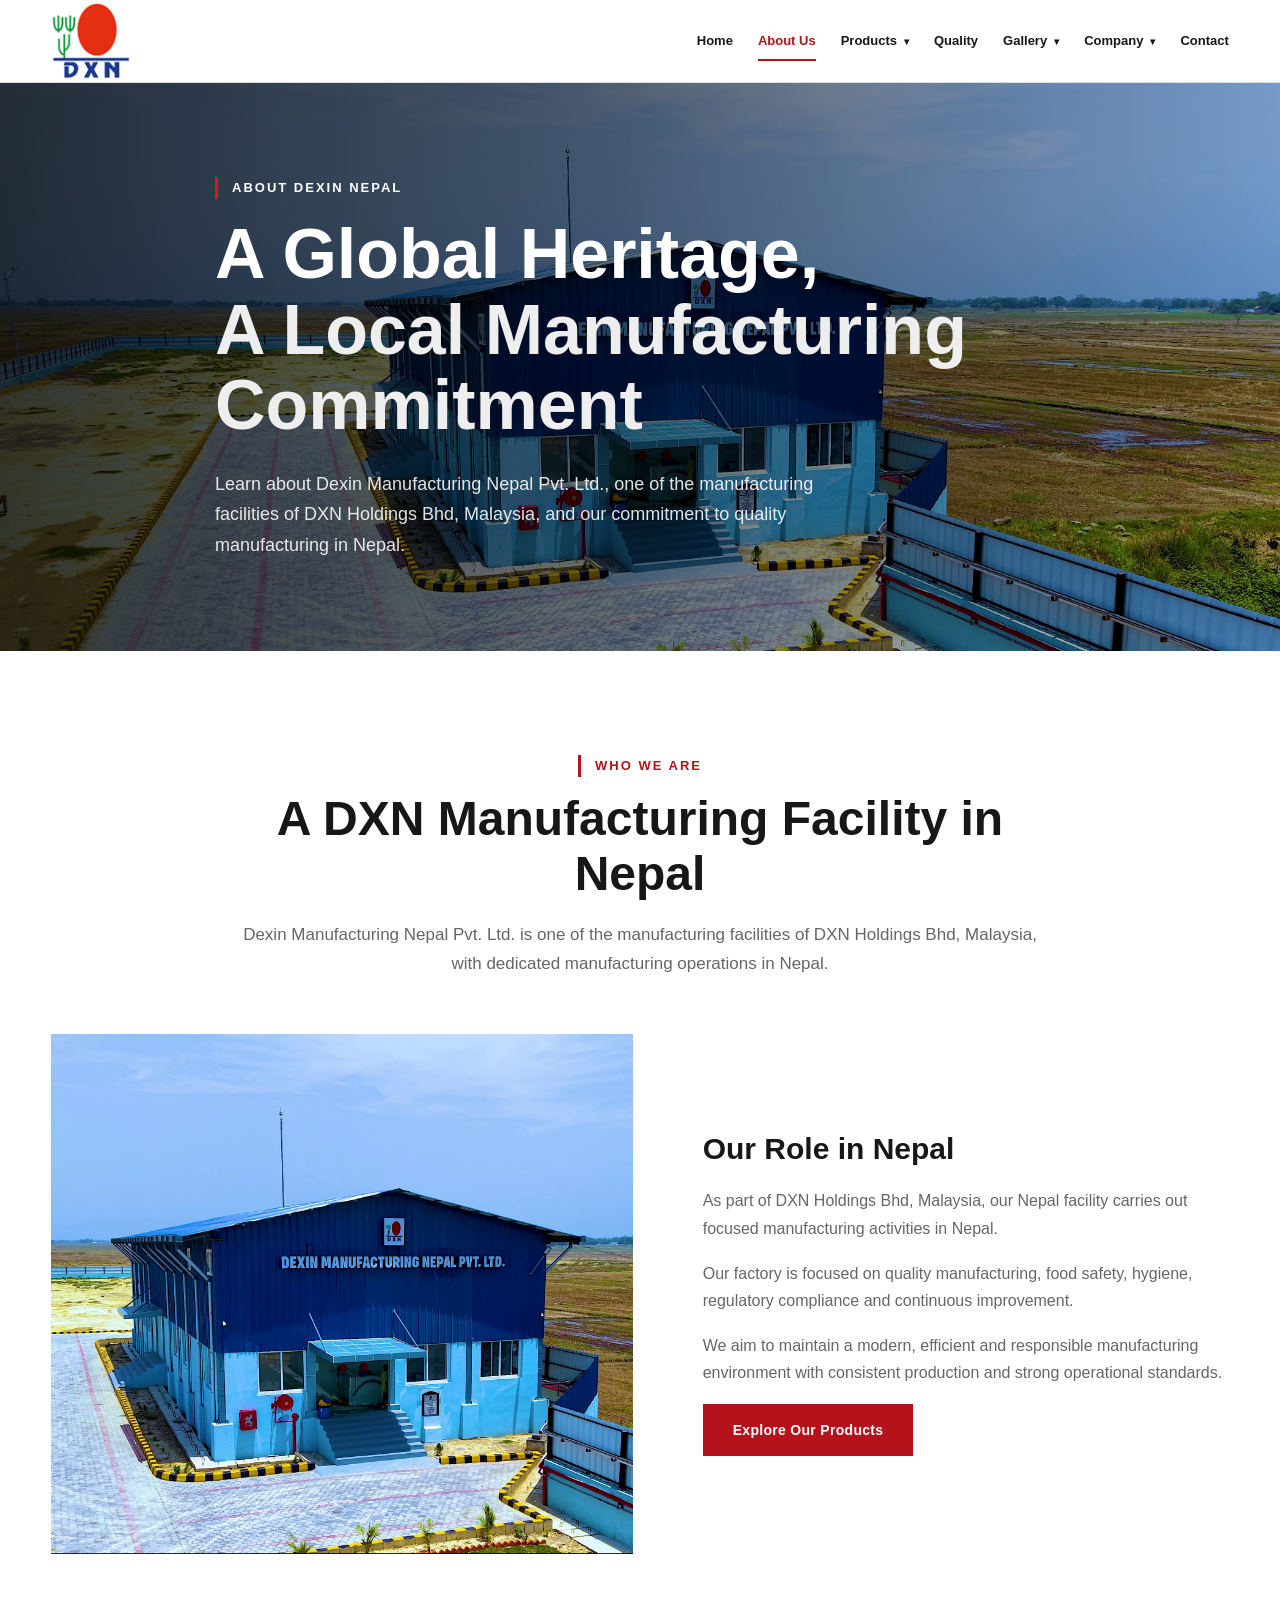
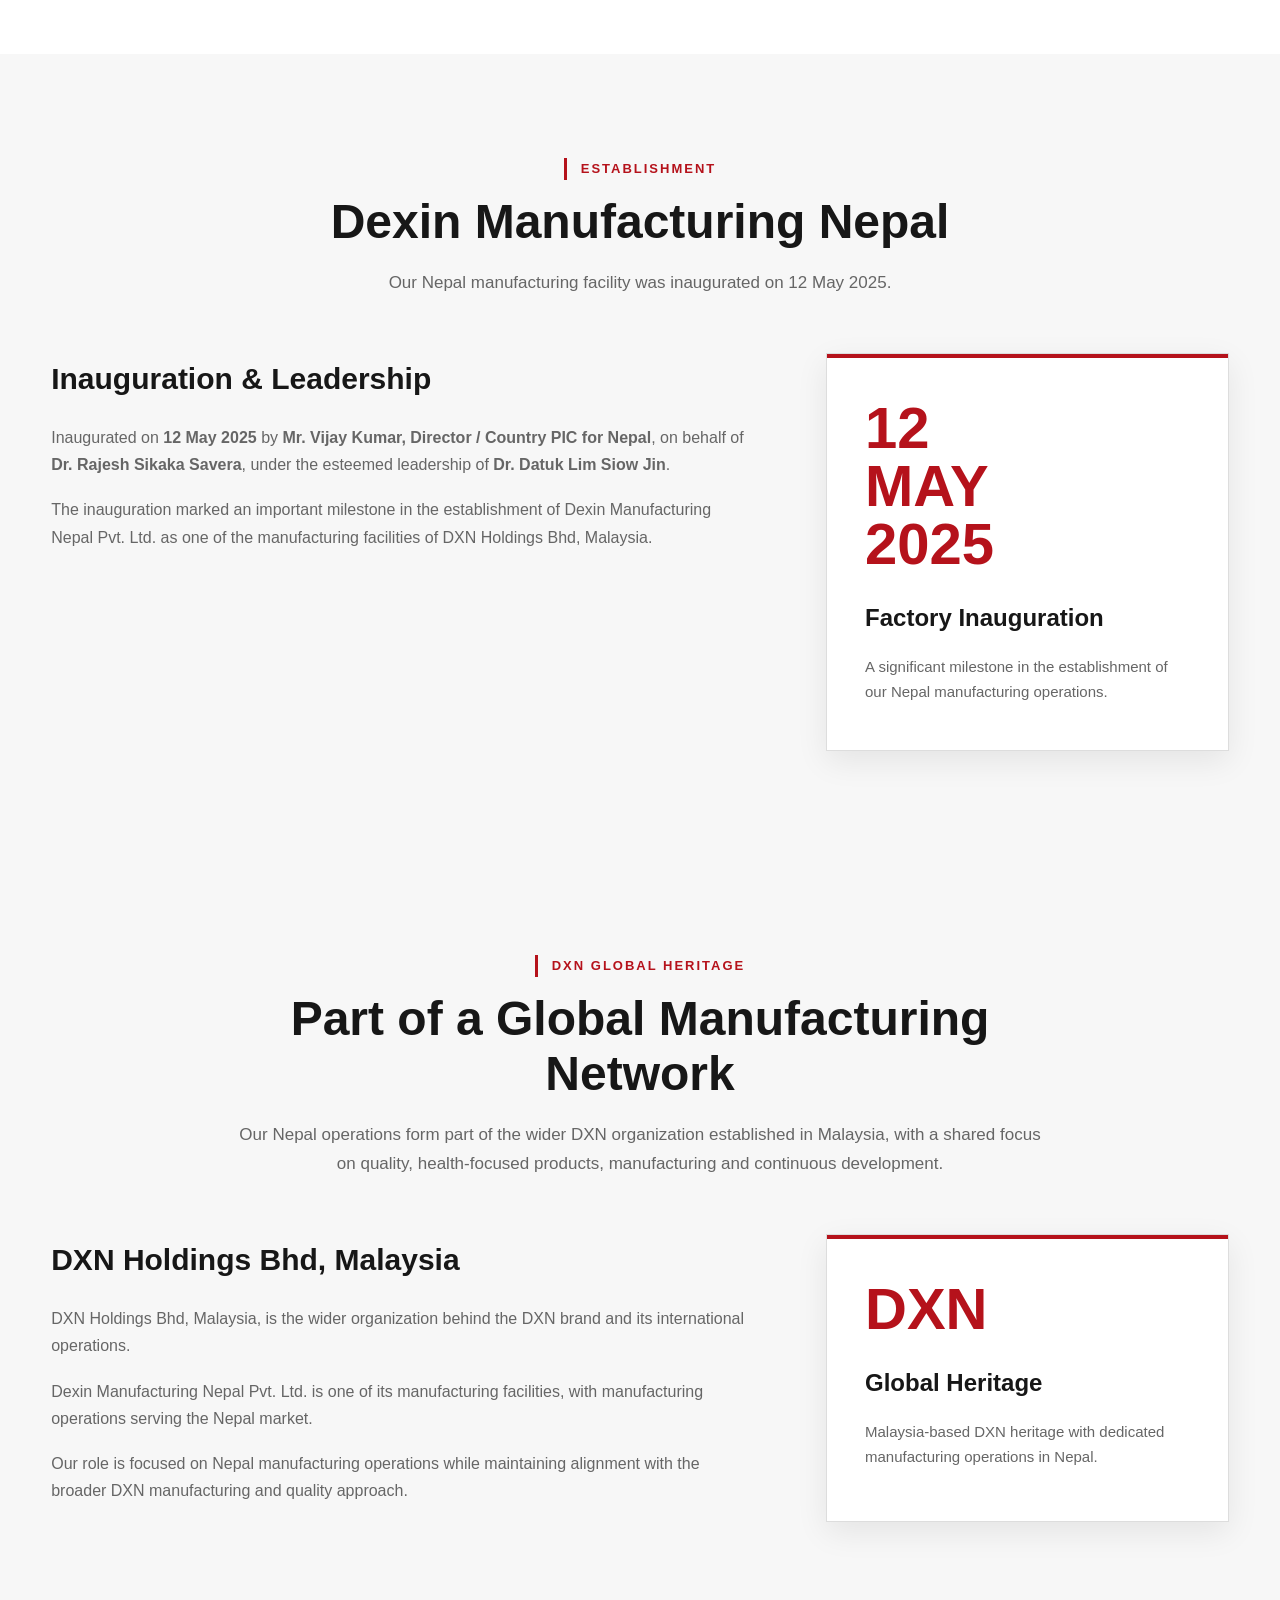
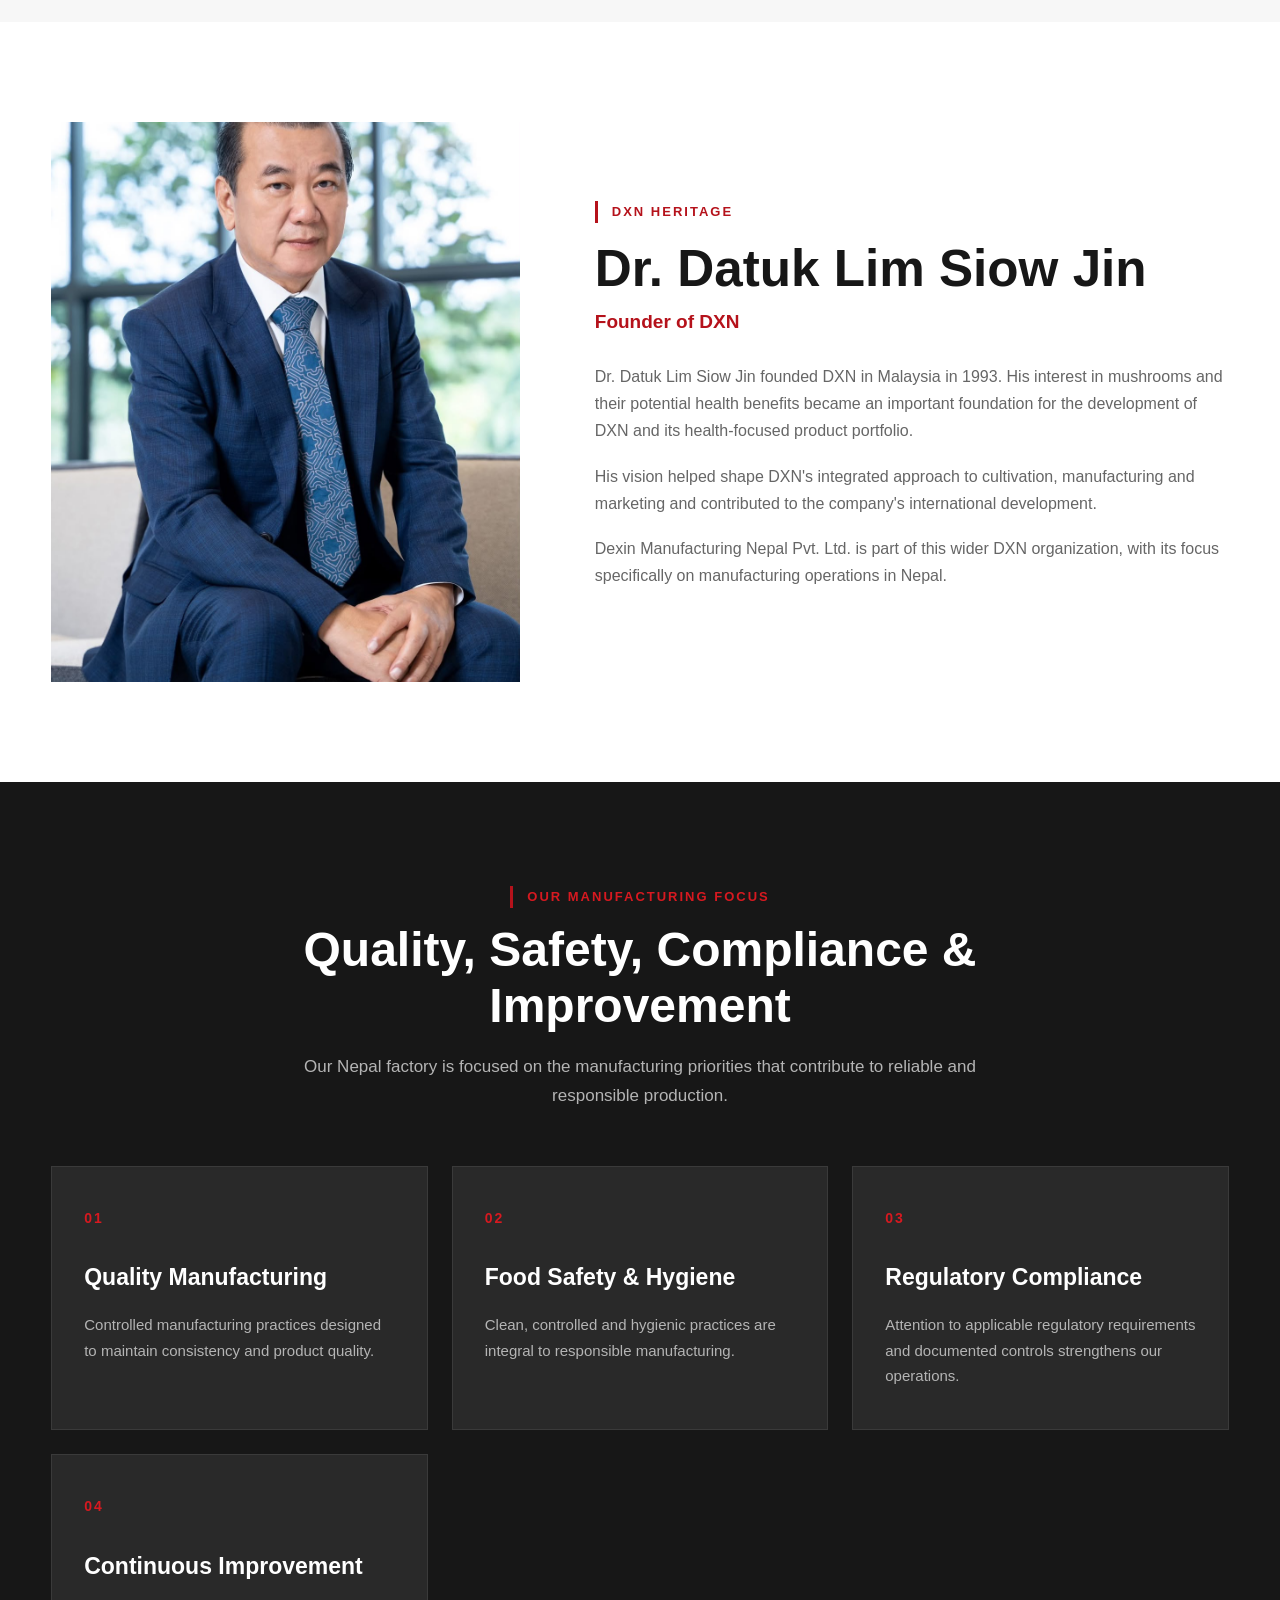
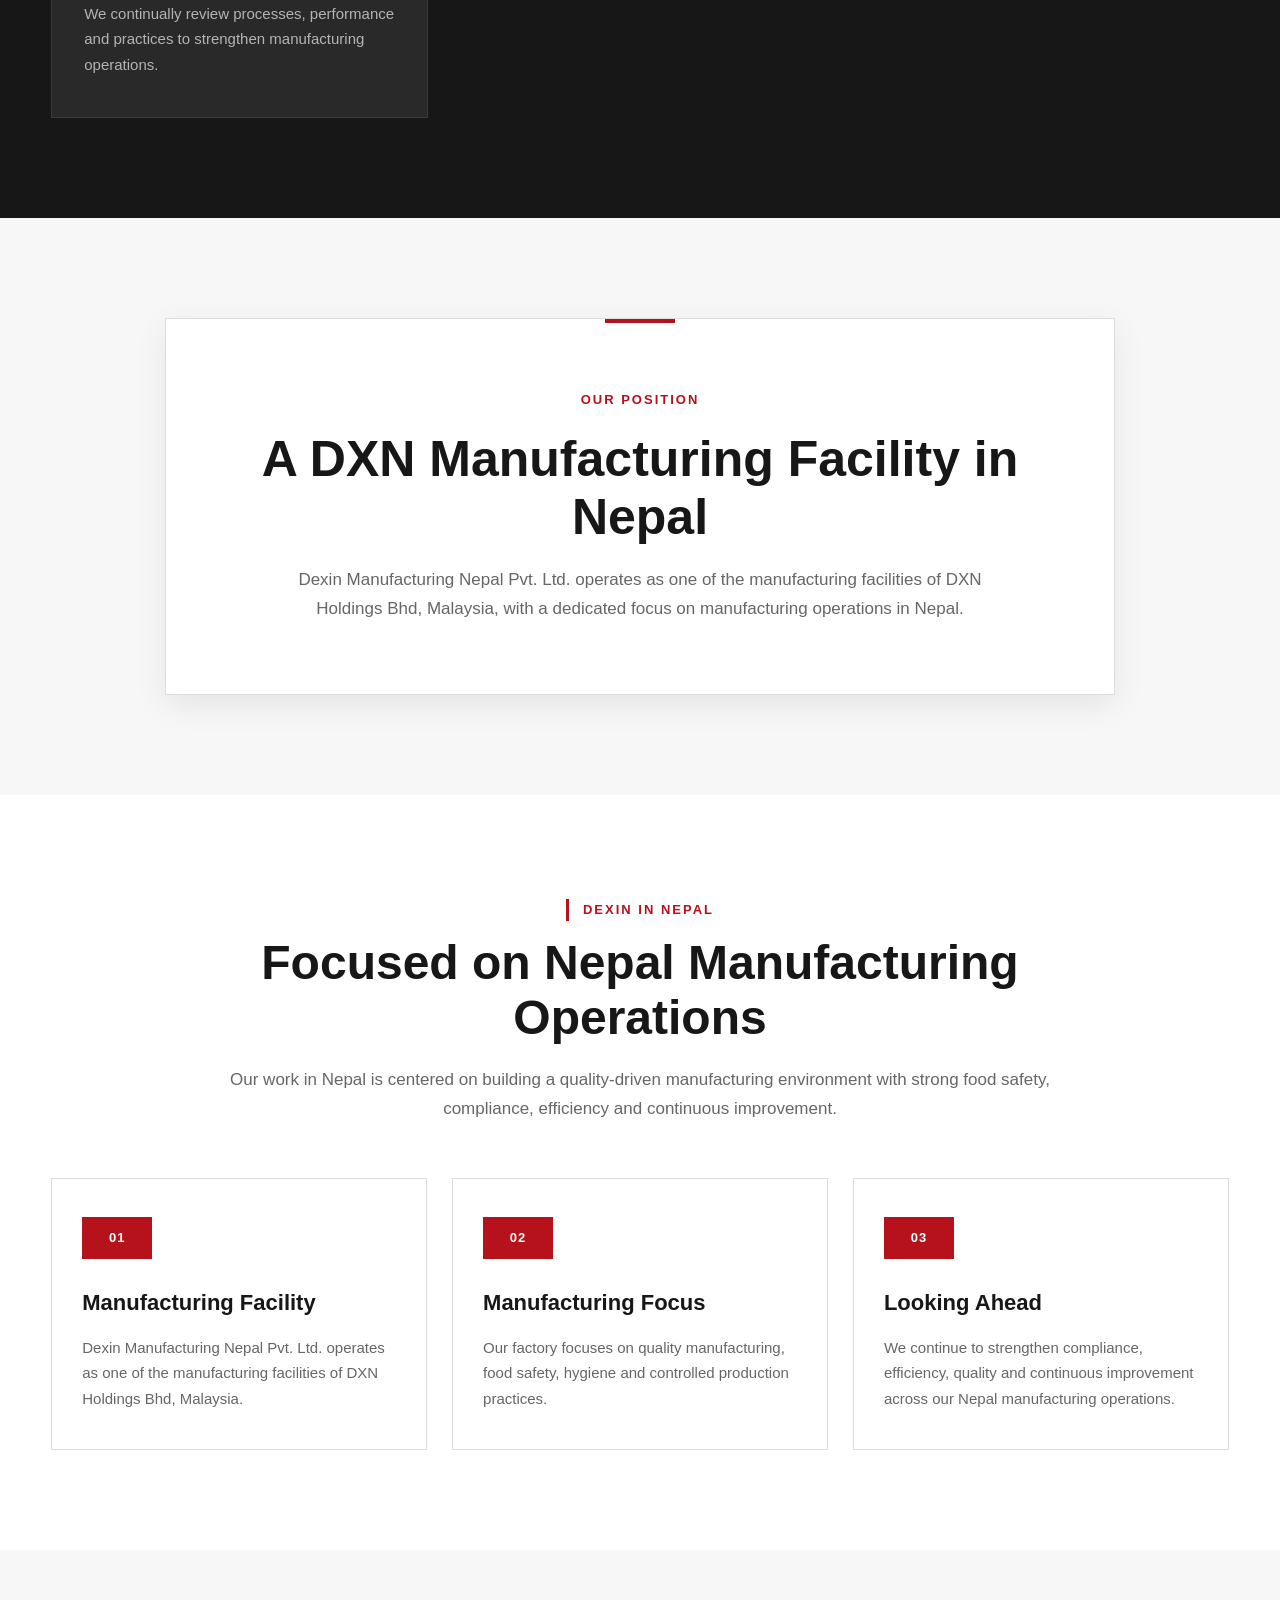
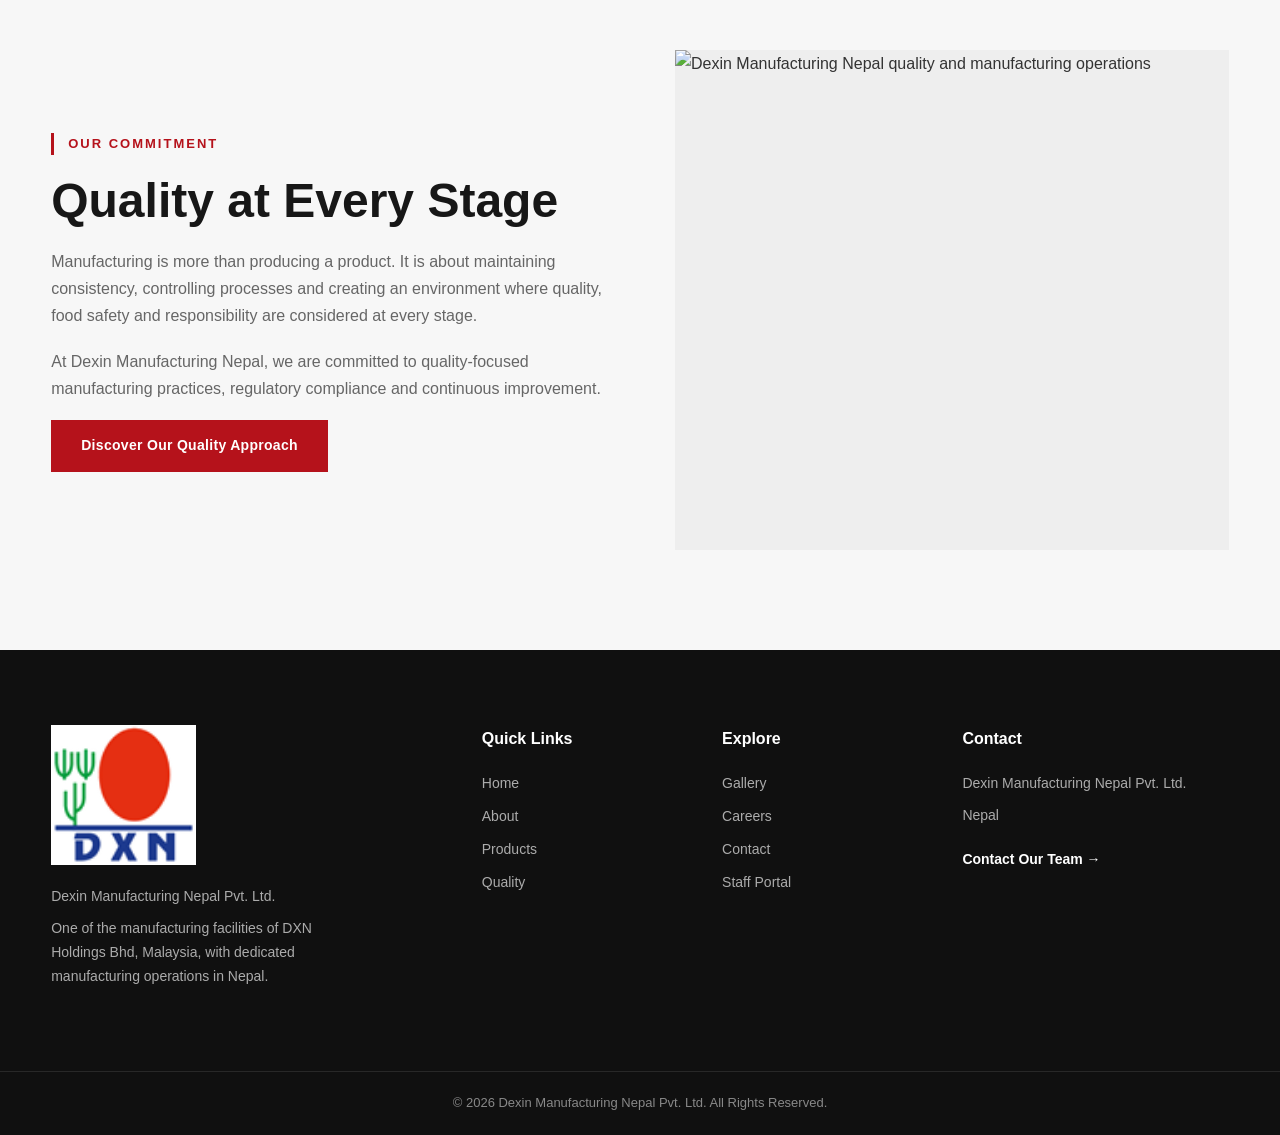
==== commit a50d295a: "Duplicate establishment section for Dexin Manufacturing" ====
--- a/about.html
+++ b/about.html
@@ -23,9 +23,9 @@
 <main>
 <section class="page-hero"><div class="page-hero-overlay"></div><div class="container page-hero-content"><span class="section-eyebrow">ABOUT DEXIN NEPAL</span><h1>A Global Heritage, <span>A Local Manufacturing Commitment</span></h1><p>Learn about Dexin Manufacturing Nepal Pvt. Ltd., one of the manufacturing facilities of DXN Holdings Bhd, Malaysia, and our commitment to quality manufacturing in Nepal.</p></div></section>
 <section class="section about-intro"><div class="container"><div class="section-heading"><span class="section-eyebrow">WHO WE ARE</span><h2>A DXN Manufacturing Facility in Nepal</h2><p>Dexin Manufacturing Nepal Pvt. Ltd. is one of the manufacturing facilities of DXN Holdings Bhd, Malaysia, with dedicated manufacturing operations in Nepal.</p></div><div class="about-intro-grid"><div class="about-image"><img src="images/factory/factory-intro.jpg" alt="Dexin Manufacturing Nepal manufacturing facility"></div><div class="about-content"><h3>Our Role in Nepal</h3><p>As part of DXN Holdings Bhd, Malaysia, our Nepal facility carries out focused manufacturing activities in Nepal.</p><p>Our factory is focused on quality manufacturing, food safety, hygiene, regulatory compliance and continuous improvement.</p><p>We aim to maintain a modern, efficient and responsible manufacturing environment with consistent production and strong operational standards.</p><a href="products.html" class="btn btn-primary">Explore Our Products</a></div></div></div></section>
-<section class="section section-light"><div class="container"><div class="section-heading center"><span class="section-eyebrow">ESTABLISHMENT</span><h2>Dexin Manufacturing Nepal</h2><p>Our Nepal manufacturing facility was inaugurated on 12 May 2025.</p></div><div class="about-history-grid"><div class="history-content"><h3>Inauguration &amp; Leadership</h3><p>Inaugurated on <strong>12 May 2025</strong> by <strong>Mr. Vijay Kumar, Director / Country PIC for Nepal</strong>, on behalf of <strong>Dr. Rajesh Sikaka Savera</strong>, under the esteemed leadership of <strong>Datuk Dr. Lim Siow Jin</strong>.</p><p>The inauguration marked an important milestone in the establishment of Dexin Manufacturing Nepal Pvt. Ltd. as one of the manufacturing facilities of DXN Holdings Bhd, Malaysia.</p></div><div class="history-highlight"><div class="history-number">12<br>MAY<br>2025</div><h3>Factory Inauguration</h3><p>A significant milestone in the establishment of our Nepal manufacturing operations.</p></div></div></div></section>
+<section class="section section-light"><div class="container"><div class="section-heading center"><span class="section-eyebrow">ESTABLISHMENT</span><h2>Dexin Manufacturing Nepal</h2><p>Our Nepal manufacturing facility was inaugurated on 12 May 2025.</p></div><div class="about-history-grid"><div class="history-content"><h3>Inauguration &amp; Leadership</h3><p>Inaugurated on <strong>12 May 2025</strong> by <strong>Mr. Vijay Kumar, Director / Country PIC for Nepal</strong>, on behalf of <strong>Dr. Rajesh Sikaka Savera</strong>, under the esteemed leadership of <strong>Dr. Datuk Lim Siow Jin</strong>.</p><p>The inauguration marked an important milestone in the establishment of Dexin Manufacturing Nepal Pvt. Ltd. as one of the manufacturing facilities of DXN Holdings Bhd, Malaysia.</p></div><div class="history-highlight"><div class="history-number">12<br>MAY<br>2025</div><h3>Factory Inauguration</h3><p>A significant milestone in the establishment of our Nepal manufacturing operations.</p></div></div></div></section>
 <section class="section section-light"><div class="container"><div class="section-heading center"><span class="section-eyebrow">DXN GLOBAL HERITAGE</span><h2>Part of a Global Manufacturing Network</h2><p>Our Nepal operations form part of the wider DXN organization established in Malaysia, with a shared focus on quality, health-focused products, manufacturing and continuous development.</p></div><div class="about-history-grid"><div class="history-content"><h3>DXN Holdings Bhd, Malaysia</h3><p>DXN Holdings Bhd, Malaysia, is the wider organization behind the DXN brand and its international operations.</p><p>Dexin Manufacturing Nepal Pvt. Ltd. is one of its manufacturing facilities, with manufacturing operations serving the Nepal market.</p><p>Our role is focused on Nepal manufacturing operations while maintaining alignment with the broader DXN manufacturing and quality approach.</p></div><div class="history-highlight"><div class="history-number">DXN</div><h3>Global Heritage</h3><p>Malaysia-based DXN heritage with dedicated manufacturing operations in Nepal.</p></div></div></div></section>
-<section class="section founder-section"><div class="container"><div class="founder-grid"><div class="founder-image"><img src="images/factory/founder.jpg" alt="Datuk Lim Siow Jin, Founder of DXN"></div><div class="founder-content"><span class="section-eyebrow">DXN HERITAGE</span><h2>Datuk Lim Siow Jin</h2><h3>Founder of DXN</h3><p>Datuk Lim Siow Jin founded DXN in Malaysia in 1993. His interest in mushrooms and their potential health benefits became an important foundation for the development of DXN and its health-focused product portfolio.</p><p>His vision helped shape DXN's integrated approach to cultivation, manufacturing and marketing and contributed to the company's international development.</p><p>Dexin Manufacturing Nepal Pvt. Ltd. is part of this wider DXN organization, with its focus specifically on manufacturing operations in Nepal.</p></div></div></div></section>
+<section class="section founder-section"><div class="container"><div class="founder-grid"><div class="founder-image"><img src="images/factory/founder.jpg" alt="Datuk Lim Siow Jin, Founder of DXN"></div><div class="founder-content"><span class="section-eyebrow">DXN HERITAGE</span><h2>Dr. Datuk Lim Siow Jin</h2><h3>Founder of DXN</h3><p>Dr. Datuk Lim Siow Jin founded DXN in Malaysia in 1993. His interest in mushrooms and their potential health benefits became an important foundation for the development of DXN and its health-focused product portfolio.</p><p>His vision helped shape DXN's integrated approach to cultivation, manufacturing and marketing and contributed to the company's international development.</p><p>Dexin Manufacturing Nepal Pvt. Ltd. is part of this wider DXN organization, with its focus specifically on manufacturing operations in Nepal.</p></div></div></div></section>
 <section class="section section-dark"><div class="container"><div class="section-heading center"><span class="section-eyebrow">OUR MANUFACTURING FOCUS</span><h2>Quality, Safety, Compliance &amp; Improvement</h2><p>Our Nepal factory is focused on the manufacturing priorities that contribute to reliable and responsible production.</p></div><div class="concept-grid"><article class="concept-card"><div class="concept-number">01</div><h3>Quality Manufacturing</h3><p>Controlled manufacturing practices designed to maintain consistency and product quality.</p></article><article class="concept-card"><div class="concept-number">02</div><h3>Food Safety &amp; Hygiene</h3><p>Clean, controlled and hygienic practices are integral to responsible manufacturing.</p></article><article class="concept-card"><div class="concept-number">03</div><h3>Regulatory Compliance</h3><p>Attention to applicable regulatory requirements and documented controls strengthens our operations.</p></article><article class="concept-card"><div class="concept-number">04</div><h3>Continuous Improvement</h3><p>We continually review processes, performance and practices to strengthen manufacturing operations.</p></article></div></div></section>
 <section class="section philosophy-section"><div class="container"><div class="philosophy-box"><div class="philosophy-label">OUR POSITION</div><h2>A DXN Manufacturing Facility in Nepal</h2><p>Dexin Manufacturing Nepal Pvt. Ltd. operates as one of the manufacturing facilities of DXN Holdings Bhd, Malaysia, with a dedicated focus on manufacturing operations in Nepal.</p></div></div></section>
 <section class="section nepal-section"><div class="container"><div class="section-heading center"><span class="section-eyebrow">DEXIN IN NEPAL</span><h2>Focused on Nepal Manufacturing Operations</h2><p>Our work in Nepal is centered on building a quality-driven manufacturing environment with strong food safety, compliance, efficiency and continuous improvement.</p></div><div class="nepal-grid"><div class="nepal-card"><div class="nepal-icon">01</div><h3>Manufacturing Facility</h3><p>Dexin Manufacturing Nepal Pvt. Ltd. operates as one of the manufacturing facilities of DXN Holdings Bhd, Malaysia.</p></div><div class="nepal-card"><div class="nepal-icon">02</div><h3>Manufacturing Focus</h3><p>Our factory focuses on quality manufacturing, food safety, hygiene and controlled production practices.</p></div><div class="nepal-card"><div class="nepal-icon">03</div><h3>Looking Ahead</h3><p>We continue to strengthen compliance, efficiency, quality and continuous improvement across our Nepal manufacturing operations.</p></div></div></div></section>
